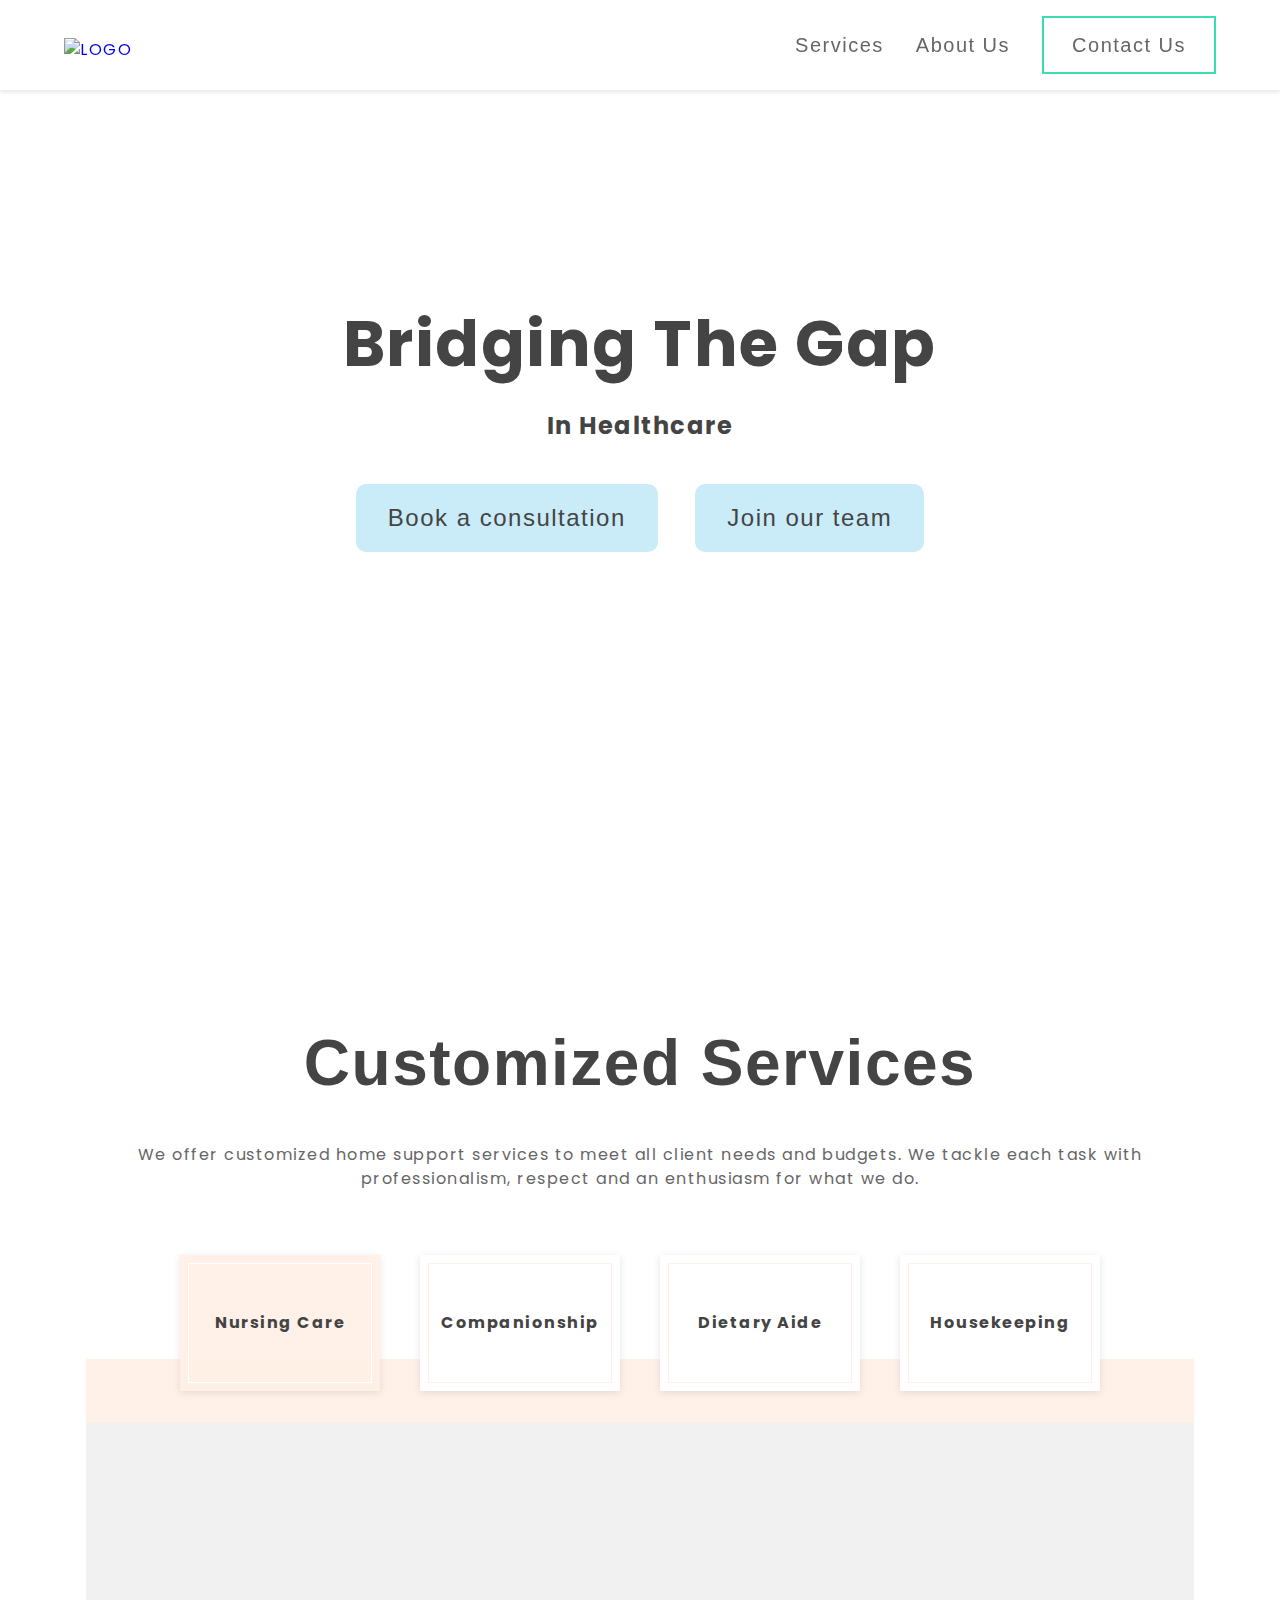
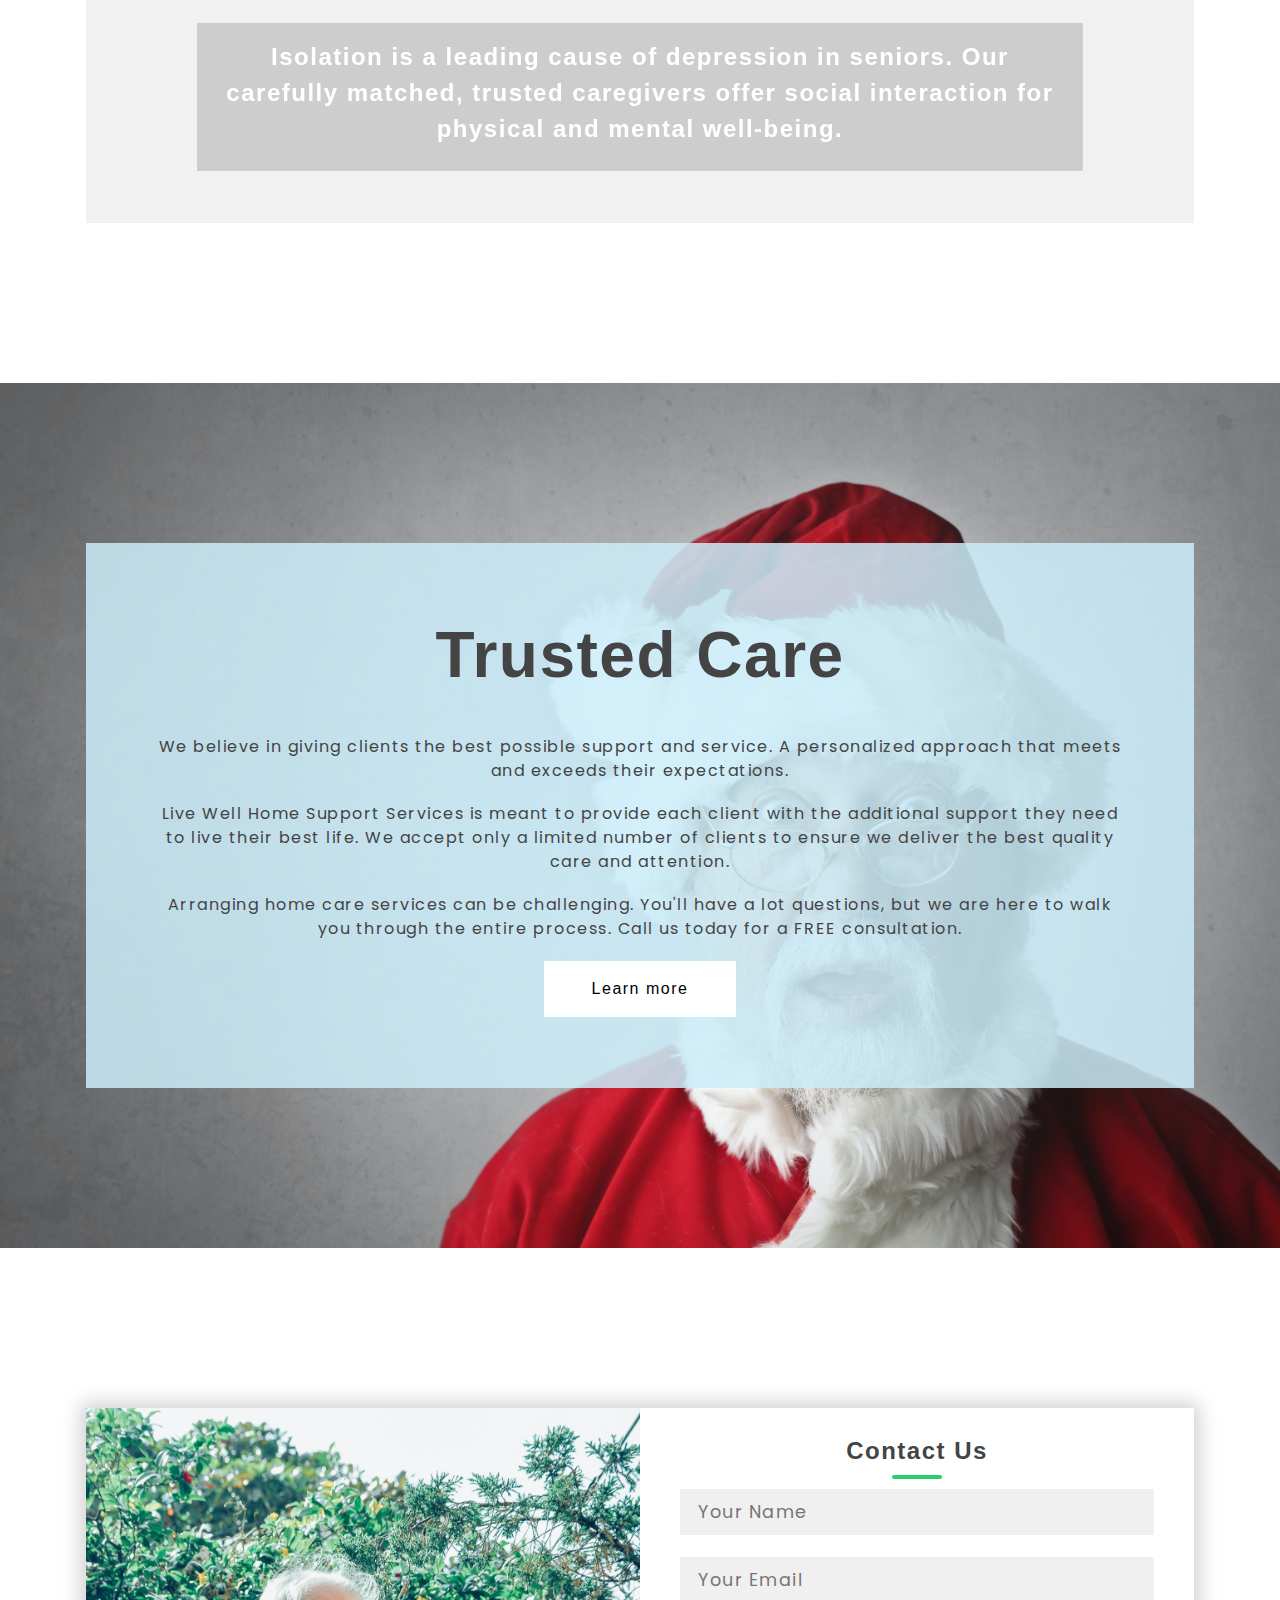
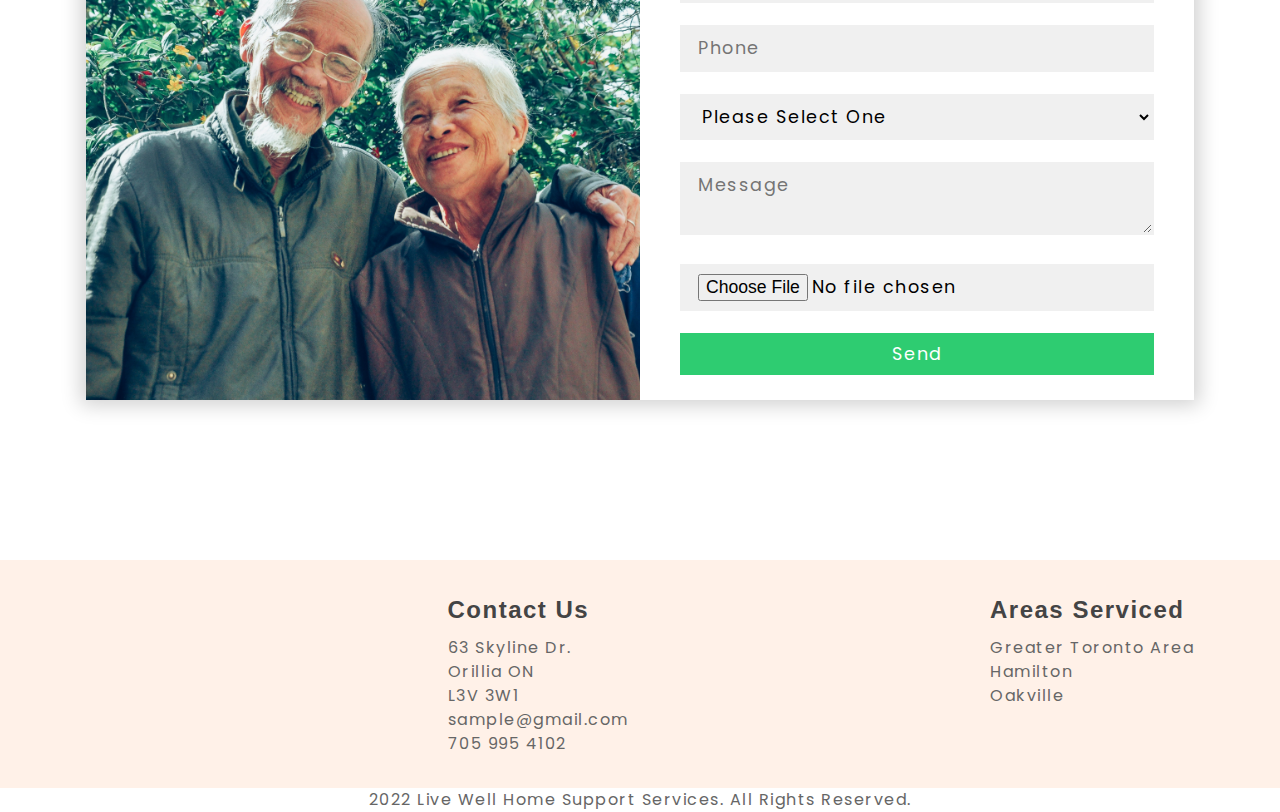
==== index.html @ 208a597e "updated css and html" ====
<!DOCTYPE html>
<html lang="en">
<head>
    <meta charset="UTF-8">
    <meta http-equiv="X-UA-Compatible" content="IE=edge">
    <meta name="viewport" content="width=device-width, initial-scale=1.0">
    <link rel="stylesheet" href="assets/css/styles.css">
    <link href="https://cdn.jsdelivr.net/npm/remixicon@2.5.0/fonts/remixicon.css" rel="stylesheet">
    <link rel="shortcut icon" href="assets/images/favicon2.png" type="image/x-icon">
   <script src="https://kit.fontawesome.com/11b166fcfa.js" crossorigin="anonymous"></script>

    <title>BTG</title>
</head>
<body>
    <div class="navbar" id="navbar">

            <div class="nav">
                <a href="#" class="logo">
                   <img src="/assets/images/BTGTransparentLogo.png" alt="LOGO">
                </a>
                <div class="nav--items" id="nav--items">
                    <div class="close" id="close">
                        <i class="ri-close-line"></i>
                    </div>
                    <a class="nav--item" href="">Services</a>
                    <a class="nav--item" href="">About Us</a>
                    <a class="nav--item link--contact" href="pages/contact.html">Contact Us</a>
                    <a class="btn--secondary btn--contact" href="pages/contact.html">Contact Us</a>
                </div>
                <div class="menu" id="menu">
                    <i class="ri-menu-line"></i>
                </div>
       
        </div>
        
      </div>
      
    <section class="hero--section" id="hero">
        <div class="hero">
        <div class="container">
            <div class="hero--content--cover">
                <h1 class="hero--text"><span>Bridging The Gap</span></h1>
                <h3 class="hero--tagline"><span>In Healthcare</span></h3>
                <p class="hero--desc"></p>
                <a href="" class="btn--primary">Book a consultation</a>
                <a href="" class="btn--primary">Join our team</a>
            </div>
        </div>
        </div>
        <video class="hero--video" muted autoplay loop playsinline>
            <source src="assets/videos/Hero-VideoBTG.mp4" type="video/mp4">
        </video>
    </section>
    <!-- <section class="service--types--section section--padding">
    <div class="container">
        <div class="service--types">
            <div class="service--type">
                 <img src="assets/images/psw.jpeg" alt="">
                
                <div class="content">
                 <h3>PSW and Nursing Care</h3>
               
                <p>Let our PSWs and RPNS take care of yor loved ones to settle down or heal in the privacy of their own space. </p>
                </div>
            <div>
                <a class="btn--secondary" href="#lg--cleaning--section">Learn more</a>
            </div>
            </div>
            <div class="service--type">
                <img src="assets/images" alt="">
                <!-- <div class="img--medium">
                <img src="assets/images/housekeeping.png" alt="">
                </div> 
                <div class="content">
                  <h3>Housekeeping</h3>
                <p>Our trained care providers provide a clean home to live in through services like light housekeeping. </p>
                </div>
                 <div>
                <a class="btn--secondary" href="#lg--cleaning--section">Learn more</a>
            </div>
            </div>
           <div class="service--type">
                <div class="img--medium">
                <img src="assets/images/healthy-food.png" alt="">
                   <h3>Dietary Aide</h3>
                </div>
                <div class="content">
             
                <p>Our care givers can provide assistance with your loved ones dietary needs.</p>
                </div>
                 <div>
                <a class="btn--secondary" href="#lg--cleaning--section">Learn more</a>
                 </div>
            </div>
        </div>
    </div>
    </section> -->


   <section class="lg--cleaning--section section--padding" id="lg--cleaning--section">
        <div class="container">
            <div class="title">
            <h2 class="heading">Customized Services</h2>
            <p>We offer customized home support services to meet all client needs and budgets.  We tackle each task with professionalism, respect and an enthusiasm for what we do.</p>
        </div>
        <div class="service--navs">
            <div class="service--nav active" id="deep--btn">
                <div class="snav--content">
                <img class="snav--img"src="assets/images/nurse.png" alt="">
                 <h4>Nursing Care </h4>
                </div>
            </div>
            <div class="service--nav" id="scheduled--btn">
                <div class="snav--content">
                    <img class="snav--img" src="assets/images/personal-assistant.png" alt="">
                    <h4>Companionship</h4>
                </div>
            </div>
            <div class="service--nav" id="one-time--btn">
                <div class="snav--content">
                    <img class="snav--img" src="assets/images/healthy-food (1).png" alt="">
                    <h4>Dietary Aide</h4>
         </div>
            </div>
            <div class="service--nav" id="moving--btn">
                <div class="snav--content">
                    <img class="snav--img"src="assets/images/maid.png" alt="">
                           <h4>Housekeeping</h4>
               </div>
            </div>
        </div>
        <div class="lg--service--container">
            <div class="top--border"></div>
            <div class="lg--service--content--cover">
            <div class="lg--deep--cleaning active" id="lg--deep--cleaning">
                <div class="lg--service--content">
                         <h3>Isolation is a leading cause of depression in seniors. Our carefully matched, trusted caregivers offer social interaction for physical and mental well-being.</h3>
            </div>
            </div>
            <div class="lg--scheduled--visits" id="lg--scheduled--visits">
                <div class="lg--service--content">
               
                <h3>A nutritious diet comes with many health benefits. Our caregivers love to prepare delicious meals, including specific ethnic dishes if requested.</h3>
            </div>
            </div>
            <div class="lg--one--time" id="lg--one--time">
                <div class="lg--service--content">
              
                <h3>We offer light housekeeping services to help our clients with daily activities. This way, seniors can stay at home in a safe and clean environment.</h3>
            </div>
            </div>
            <div class="lg--moving" id="lg--moving">
                <div class="lg--service--content">
              
                <h3>For optimal health, our Registered Nurses and Licensed/Registered Practical Nurses help prevent illness and increase comfort at home.</h3>
            </div>
            </div>
</div>
        </div>
        </div>
    </section>


    <section class="about--section  section--padding" id="about--section">
        <div class="about container">
        <!-- <div class="container"> -->
            
        <div class="about--content">
            <h2>Trusted Care </h2>
            <!-- <p>In response to the COVID-19 pandemic, our top priority at BTG is the health and safety of our clients, our caregivers, and all those who come into contact with them. All of our caregivers have been screened as closely as possible, undergo daily monitoring, and are outfitted with PPE as availability allows. We also follow all state and federal mandates as well as the CDC/WHO public health guidelines as they evolve to help contain the spread of the virus.</p> -->
            <p>We believe in giving clients the best possible support and service. A personalized approach that meets and exceeds their expectations.</p>
            <p>Live Well Home Support Services is meant to provide each client with the additional support they need to live their best life. We accept only a limited number of clients to ensure we deliver the best quality care and attention.</p>
            <p>Arranging home care services can be challenging. You'll have a lot questions, but we are here to walk you through the entire process. Call us today for a FREE consultation. </p>
            <a href="" class="btn--white">Learn more</a>
        </div>
        
    </div>
    <!-- </div> -->
    </section>
 
            

    <!---Contact-->
    <section class="section--padding">
        
            <div class="container">
            	<div class=" contact-box">
			<div class="left"></div>
			<div class="right">
				<h2>Contact Us</h2>
				<input type="text" class="field" placeholder="Your Name">
				<input type="text" class="field" placeholder="Your Email">
				<input type="text" class="field" placeholder="Phone">
                 <select class="field" name="inquiry_type" id="inquiry_type" required >
                    <option value selected disabled>Please Select One</option>
                    <option value="service">Care</option>
                    <option value="employment"> Job</option>
                </select>
				<textarea id="care_request" placeholder="Message" class="field"></textarea>
                <!-- <label for="files">Select file</label> -->
                <input type='file' class="field" id="job_applicant" title=" "/>
				<button class="btn">Send</button>
			</div>
            </div>
		</div>
            
            <!-- <form action="">
                <div class="title">
                   <h2>Contact Us</h2>
                    <p>Call us at 647-289-5414</p>
                </div>
                <input type="text" placeholder="Enter your name">
                <input type="tel" id="phone" name="phone" pattern="[0-9]{3}-[0-9]{3}-[0-9]{4}" required placeholder="999-999-9999">
                <input type="email" placeholder="Enter email">
           
                <select name="inquiry_type" id="inquiry_type" required >
                    <option value selected disabled>Please Select One</option>
                    <option value="service">Care</option>
                    <option value="employment"> Job</option>
                </select>
                <input type="file">
                     <input class="button"  type="submit" value="Subscribe">
            </form> -->
     
    </section>
        <!-- living support -->
    <!-- <section class="lg--living--section section--padding" id="lg--living--section">
        <div class="container">
            <div class="title">
            <h2 class="heading">Skilled & Experienced 
                Living Support</h2>
            <p>Support is geared to the needs of each individual client and can be provided on a daily, weekly, or monthly basis.</p>
            <p>Home living support is provided in a professional and respectful manner that emphasized client discretion and privacy. This support could include but is not limited to the following services.</p>
        </div>
        <div class="service--navs">
            <div class="service--nav active" id="bathing--btn">
                <div class="snav--content">
                    <img src="assets/images/house.png" alt="">
                <h4>Bathing</h4></div>
            </div>
            <div class="service--nav" id="diabilities--btn">
                <div class="snav--content">
                    <img src="assets/images/wipe.png" alt="">
                <h4>Diabilities Support</h4></div>
            </div>
            <div class="service--nav" id="medical--btn">
                <div class="snav--content">
                    <img src="assets/images/house.png" alt="">
                <h4>Medical Support</h4></div>
            </div>
            <div class="service--nav" id="errands--btn">
                <div class="snav--content">
                    <img src="assets/images/wipe.png" alt="">
                <h4>Errands & Deliveries</h4></div>
            </div>
        </div>
        <div class="lg--service--container">
            <div class="top--border"></div>
            <div class="lg--service--content--cover">
            <div class="lg--bathing active" id="lg--bathing">
                <div class="lg--service--content">
                <h3>Give a sentence in 4-5 words</h3>
                <p>Assistance with bathing or showering. Ensuring personal hygiene and health as well as tub/shower safety. This includes the bathing process and everything that comes after.  Help with personal hygiene products and assistance getting dressed and ready for the day.</p>
            </div>
            </div>
            <div class="lg--disabilities" id="lg--disabilities">
                <div class="lg--service--content">
                <h3>Give a sentence in 4-5 words</h3>
                <p>Assistance with mobility both in and outside of the home. This may include support to and from medical appointments. </p>
            </div>
            </div>
            <div class="lg--medical" id="lg--medical">
                <div class="lg--service--content">
                <h3>Give a sentence in 4-5 words</h3>
                <p>Medication reminders

                    Prescription renewal support
                    
                    Liaising with medical professionals to ensure best possible health.</p>
            </div>
            </div>
            <div class="lg--errands" id="lg--errands">
                <div class="lg--service--content">
                <h3>Give a sentence in 4-5 words</h3>
                <p>
                    Grocery Shopping
                    
                    Laundry
                    
                    Misc. Errands
                    
                    Pet Help
                    
                    Banking Support</p>
            </div>
            </div>
</div>
        </div>
        </div>
    </section>
    <section class="cleaning--services section--padding" id="cleaning--services">
        <div class="container">
            <div class="title">
            <h2 class="heading">Customized Cleaning Services</h2>
            <p>We offer customized cleaning and home support services to meet all client needs and budgets.  We tackle each task with professionalism, respect and an enthusiasm for what we do.</p>
            <p>We take into account allergies, cleaning product and preferences, and frequency. Fees vary with preferences.</p>
        </div>
            <div class="service--cards">
                <div class="service--card">
                    <div class="service--img--cover">
                        <img class="service--img" src="assets/images/clean.jpg" alt="">
                    </div>
                    <div class="service--card--content">
                    <h3>Deep Cleaning</h3>
                    <p>
                        A very popular request. This is different from regularly scheduled cleaning because we get into deep disinfection of the premises that can include windows, ceiling fans, closets, etc. Call to discuss how this service can work for you.</p>
                   </div>
                </div>
                <div class="service--card">
                    <div class="service--img--cover">
                        <img class="service--img" src="assets/images/clean.jpg" alt="">
                    </div>
                    <div class="service--card--content">
                    <h3>Scheduled Visits</h3>
                    <p>
                        This is the most common service we offer. We can customize this service to meet any expectations. We can come in weekly, bi-weekly, monthly depending on need and budget.  </p>
                   </div></div>
                <div class="service--card">
                    <div class="service--img--cover">
                        <img class="service--img" src="assets/images/clean.jpg" alt="">
                    </div>
                    <div class="service--card--content">
                    <h3>One-Time Cleaning</h3>
                    <p>
                        If the family is managing the cleaning well but perhaps you need a little more help for any reason whatsoever, it is very common to bring us in for a one-time cleaning. This can be to help clean up after a party, while you're on vacation, or simply need a break that week. There is no obligation after a one-time cleaning.</p>
                   </div></div>
                <div class="service--card">
                    <div class="service--img--cover">
                        <img class="service--img" src="assets/images/clean.jpg" alt="">
                    </div>
                    <div class="service--card--content">
                    <h3>Moving</h3>
                    <p>
                        Sold the house ,cottage, apartment or condo? Regardless the reason we know that you want to leave the premises as clean as when you moved in. We offer this service for all types of move-outs and new construction/renovation clean-ups.</p>
                   </div></div>
            </div>
        </div>
    </section>
    <section class="living--support section--padding" id="living--support">
        <div class="container">
            <div class="title">
            <h2 class="heading">Skilled & Experienced Living Support</h2>
            <p>Support is geared to the needs of each individual client and can be provided on a daily, weekly, or monthly basis.</p>
            <p>Home living support is provided in a professional and respectful manner that emphasized client discretion and privacy. This support could include but is not limited to the following services.</p>
        </div>
            <div class="service--cards">
                <div class="service--card">
                    <div class="service--img--cover">
                        <img class="service--img" src="assets/images/clean.jpg" alt="">
                    </div>
                    <div class="service--card--content">
                    <h3>Bathing</h3>
                    <p>Assistance with bathing or showering. Ensuring personal hygiene and health as well as tub/shower safety. This includes the bathing process and everything that comes after.  Help with personal hygiene products and assistance getting dressed and ready for the day.</p>
                   </div>
                </div>
                <div class="service--card">
                    <div class="service--img--cover">
                        <img class="service--img" src="assets/images/clean.jpg" alt="">
                    </div>
                    <div class="service--card--content">
                    <h3>Disabilities Support</h3>
                    <p>Assistance with mobility both in and outside of the home. This may include support to and from medical appointments. </p>
                   </div></div>
                <div class="service--card">
                    <div class="service--img--cover">
                        <img class="service--img" src="assets/images/clean.jpg" alt="">
                    </div>
                    <div class="service--card--content">
                    <h3>Medical Support</h3>
                    <ul>
                        <li>Medication reminders</li>
                        <li>Prescription renewal support</li>
                        <li>Liaising with medical professionals to ensure best possible health.</li>
                  
                    </ul>
                   </div></div>
                <div class="service--card">
                    <div class="service--img--cover">
                        <img class="service--img" src="assets/images/clean.jpg" alt="">
                    </div>
                    <div class="service--card--content">
                    <h3>Errands & Deliveries</h3>
                    <ul>
                        <li>Grocery Shopping</li>
                        <li>Laundry</li>
                        <li>Misc. Errands</li>
                        <li>Pet Help</li>
                        <li>Banking Support</li>
                    </ul>
                     </div></div>
            </div>
        </div>
    </section> -->
    <!-- <section class="certifications--section section--padding" id="certifications">
        <div class="container">
            <h2 >Certifications</h2>
            <div class="certifications">
                <div class="certification">
                    <img src="assets/images/household.png" alt="">
                    <h3>Passport to Safety</h3>
                    <p class="short--desc">A national health and safety awareness program</p>
                    <p>Lorem ipsum dolor sit amet consectetur adipisicing elit. Deserunt delectus doloremque ratione possimus inventore illum aspernatur pariatur praesentium blanditiis.</p>
                </div>
                <div class="certification">
                    <img src="assets/images/household.png" alt="">
                    <h3>Standard First Aid CPR/AED</h3>
                    <p class="short--desc">HCP level completed</p>
                    <p>Lorem ipsum dolor sit amet consectetur adipisicing elit. Deserunt delectus doloremque ratione possimus inventore illum aspernatur pariatur praesentium blanditiis.</p>

                </div>
                <div class="certification">
                    <img src="assets/images/household.png" alt="">
                    <h3>Cleaning Services  Business Course</h3>
                    <p class="short--desc">A 6-Week Business Course at IAP College </p>
                    <p>Lorem ipsum dolor sit amet consectetur adipisicing elit. Deserunt delectus doloremque ratione possimus inventore illum aspernatur pariatur praesentium blanditiis.</p>

                </div>
                <div class="certification">
                    <img src="assets/images/household.png" alt="">
                    <h3>Certified CYW</h3>
                    <p class="short--desc">Industry equivalent to PSW</p>
                    <p>Lorem ipsum dolor sit amet consectetur adipisicing elit. Deserunt delectus doloremque ratione possimus inventore illum aspernatur pariatur praesentium blanditiis.</p>

                </div>
            </div>
        </div>
    </section> -->
    <section class="footer--section" id="footer--section">
        <div class="container">
        <div class="footer ">
            <!-- <div class="company">
              
            <img class="footer--logo"src="assets/images/BTGTransparentLogo.png" alt="">
            
                <p>63 Skyline Dr.</p>
                  <p> Orillia ON</p>
                    <p>L3V 3W1</p>
                
            </div> -->
            <div>
                 <img class="footer--logo"src="assets/images/BTGTransparentLogo.png" alt="">
                
            
            </div>
            <div>
                <h3>Contact Us </h3>
                <p>63 Skyline Dr.</p>
                <p> Orillia ON</p>
                <p>L3V 3W1</p>
                <p>sample@gmail.com</p>
                <p>705 995 4102</p>
               
            </div>
            <div class="links footer--links">
                <h3>Areas Serviced</h3>
               <p>Greater Toronto Area</p>
               <p>Hamilton</p>
               <p>Oakville</p>

            </div>
          
        </div>
    </div>
    </section>
    <section class="footer--bottom--section">
        <div class="container">
            <div class="footer--bottom">
                <p>2022 Live Well Home Support Services. All Rights Reserved.</p>
                <!-- <div class="designer">Web design by <a href="">Company</a></div> -->
            </div>
        </div>
    </section>
     <script src="https://ajax.googleapis.com/ajax/libs/jquery/3.6.0/jquery.min.js"></script>
    <script src="assets/js/main.js"></script>
</body>
</html>
---- assets/css/styles.css ----
@import url('https://fonts.googleapis.com/css2?family=Oswald:wght@400;500;600&family=Poppins:wght@400;500;600&display=swap');

* {
  margin: 0;
  padding: 0;
  box-sizing: border-box;
  /* font-family: 'Roboto', sans-serif; */
  font-family: 'Poppins';
  /* font-family: 'Montserrat', sans-serif; */
  /* font-family: 'Overpass', sans-serif; */
  /* font-family: 'Esteban', serif; */
  scroll-behavior: smooth;
  letter-spacing: 1.5px;
  line-height: 1.5;

}

:root {
  --text-color-first: #000;
  --text-color-second: #444;
  --text-color-third: #666;

  --color-primary: rgba(255, 240, 230, 0.9);
  --color-secondary: #E4B7a0;

  /* --font-secondary: 'Oswald', sans-serif; */
  /* --fo55nt-secondary: 'Overpass', sans-serif; pair with montserrat */
  --font-secondary: 'Avenir', sans-serif;
}

a {
  text-decoration: none;
}

p,
li {
  color: var(--text-color-third);
}

h1 {
  font-family: var(--font-secondary);
  font-size: 4rem;

  color: var(--text-color-second);
  margin: 0 auto 1rem;
}

h2 {
  color: var(--text-color-second);
  font-family: var(--font-secondary);
  font-size: 4rem;
  margin-bottom: 2rem;
  text-align: center;
}

h3 {
  color: var(--text-color-second);
  font-family: var(--font-secondary);
  font-size: 1.5rem;
  margin-bottom: .5rem;
}

h4 {
  color: var(--text-color-second);
}

.container {
  max-width: 1140px;
  margin: auto;
  padding-left: 1rem;
  padding-right: 1rem;
}

.section--padding {
  padding-block: 10rem;
}

.btn--primary {
  display: inline-block;
  padding: 1rem 2rem;

  background: #CAECF9;

  color: var(--text-color-second);
  position: relative;
  overflow: hidden;
  transition: .3s ease-out;
  z-index: 5;
  font-family: 'Lato', sans-serif !important;
  font-size: 1.5em;
  border-radius: 10px;
  margin: 0 1rem;
}

.btn--primary::before {
  position: absolute;
  content: "";
  top: -100%;
  left: 0%;
  right: 100%;
  width: 100%;
  height: 100%;
  background-color: white;

  transition: .3s ease-out;
  z-index: -1;

}

.btn--primary:hover::before {
  top: 0;
}

.btn--primary:hover {
  background: transparent;
  color: #336c83;
}

.btn--secondary {
  display: inline-block;
  padding: 12px 28px;
  border: 2px solid #39DDB0;
  color: var(--text-color-first);
  position: relative;
  overflow: hidden;
  transition: .3s ease-out;
  z-index: 5;
  font-family: 'Lato', sans-serif;
}

.btn--secondary::before {
  position: absolute;
  content: "";
  top: -100%;
  left: 0%;
  right: 100%;
  width: 100%;
  height: 100%;
  background: rgb(57, 221, 176);
  transition: .3s ease-out;
  z-index: -1;
}

.btn--secondary:hover::before {
  top: 0;
}

.btn--secondary:hover {
  background: transparent;
  color: #fff;
}

.btn--white {
  display: inline-block;
  padding: 1rem 2rem;
  background: #fff;
  color: var(--text-color-first);
  position: relative;
  overflow: hidden;
  transition: .3s ease-out;
  z-index: 5;
  font-family: 'Lato', sans-serif;
}

.btn--white::before {
  position: absolute;
  content: "";
  top: -100%;
  left: 0%;
  right: 100%;
  width: 100%;
  height: 100%;
  background: var(--color-secondary);
  transition: .3s ease-out;
  z-index: -1;
}

.btn--white:hover::before {
  top: 0;
}

.btn--white:hover {
  background: transparent;
  color: #fff;

}

.title {
  text-align: center;
  margin-bottom: 4rem;
}


/* navbar starts here */
.navbar {
  background-color: #fff;
  position: fixed;
  top: 0;
  width: 100%;
  height: fit-content;

  transition: top 0.3s;
  box-shadow: 0 2px 4px 0 rgba(0, 0, 0, 0.1);
  z-index: 999;
  padding: 1rem 4rem;
}

.nav {
  display: flex;
  justify-content: space-between;
  align-items: center;

}

.logo img {
  margin-top: 10px;
  width: 150px;
  height: auto;
}

.nav--items {
  display: flex;
  align-items: center;
}

.nav--items a {
  display: inline-block;
  color: var(--text-color-third);
  margin-left: 2rem;
  font-size: 1.25em;
  transition: .3s ease-out;
  font-family: 'Lato', sans-serif !important;
}

a.link--contact {
  display: none;
}

.nav--item:hover {
  color: var(--color-secondary);
}

.menu,
.close {
  font-size: 2rem;
  display: flex;
  align-items: center;
  cursor: pointer;
  display: none;
}

.menu:hover {
  color: var(--color-secondary);
}

/* hero starts here */

.hero--section {
  position: relative;
  overflow: hidden;
  height: 95vh;
  width: 100%;
}

.hero--video {
  height: 100vh;
  width: 100%;
  object-fit: cover;
  pointer-events: none;
}

.hero {
  position: absolute;
  top: 0;
  bottom: 0;
  height: 100%;
  width: 100%;
  display: grid;
  place-items: center;
  background-color: rgba(255, 255, 255, 0.45);
}

.hero--content--cover {
  text-align: center;
}

.hero--content--cover .btn--primary {
  margin-top: 2rem;
}

.hero--desc {
  font-size: 1.5rem;
  max-width: 1000px;
  color: (--text-color-third);
}

/* service--types starts here */

.service--types {
  display: grid;
  grid-template-columns: 3fr 3fr 3fr;
  gap: 4rem;


}

.service--type {
  border: 2px solid #D4D4D4;
  padding: 2rem;
  border-radius: 20px;
  box-shadow: 0 0 12px 6px rgba(138, 130, 130, 0.2);
  display: flex;
  flex-direction: column;
  align-items: center;
  margin: 2rem 0;
}


.service--type img {
  width:
    display: flex;
  margin: 1.5rem 0;
  justify-content: center;
}



.img--medium h3 {
  font-size: 1rem;
  margin: .5rem .5rem;
  text-align: center;
}


/* .img--medium>img {
width: ;
  height: auto;
} */

.service--type h2 {
  font-family: var(--font-secondary);
  color: var(--text-color-second);
}

.service--type .btn--secondary {
  margin-top: 1rem;

}

/* about starts here */

.about--section {
  position: relative;
  background: url(../images/pexels-andrea-piacquadio-716658.jpg);
  background-repeat: no-repeat;
  background-position: center;
  background-size: cover;
  /* padding: 5rem; */
}

.about {
  /* padding-block: 8rem; */
  display: flex;
  justify-content: center;
  /* background-color: #F9D7CA;
  background-color: rgba(228,
      183,
      160, 0.5); */
  /* border: 5px solid #f9d7ca; */
  /* background-color: #B496A5; */
  /* background-color: #CDC7C1; */
  /* background-color: #C8C2BC; */
  /* background-color: #CAECF9; */
  /* background-color: #E4B7a0; */
  /* background-color: #88CCD0;
   */
  /* background-color: #D0D0D0; */
  /* background-color: #EBB3B1; */
  /* background-color: #F3BCA4; */
  /* background-color: #FFF7F2; */
  /* background-color: #FFF7F2; */
  /* background-color: #FFE8D9; */
  /* background-color: #898484; */
}

.about--content {
  /* width: 70vw; */
  text-align: center;
  background-color: rgba(202, 236, 249, 0.85);
  /* padding: 5rem; */
  padding: 4rem;
}



.about--content p {
  font-size: 1rem;
  margin-bottom: 1.2rem;
  color: var(--text-color-second);
}

.about--content .btn--white {
  padding: 1rem 3rem;
}

/* lg service starts */

.service--navs {
  display: flex;
  justify-content: center;
  gap: 2.5rem;
  z-index: 10;
}

.service--nav {
  width: 200px;
  padding: .5rem;
  text-align: center;
  box-shadow: 0 2px 8px 0 rgba(0, 0, 0, 0.1);
  background-color: #fff;
  cursor: pointer;
}

.service--nav.active {
  background-color: var(--color-primary);
}

.service--nav.active .snav--content {
  border: 1px solid #fff;
}

.grow {
  transition: all .2s ease-in-out;
}

.grow iamg:hover {
  transform: scale(1.2);
}

.snav--content {
  display: flex;
  align-items: center;
  justify-content: center;
  flex-direction: column;
  border: 1px solid var(--color-primary);
  height: 120px;
  padding: .5rem;
}

.snav--img {
  width: 64px;
}

.lg--service--container {
  margin-top: -2rem;
}

.top--border {
  height: 4rem;
  width: 100%;
  background-color: var(--color-primary);
}

.lg--service--content--cover {
  height: 25rem;
  background-color: #f1f1f1;

}

.lg--deep--cleaning {
  display: none;
  height: 100%;
  width: 100%;
  background: url(../images/istockphoto-1092112802-612x612.jpeg);
  background-repeat: no-repeat;
  background-position: center;
  background-size: cover;
  position: relative;
  /* backdrop-filter: blur(5px);
    background-color: rgba(0, 0, 0, .15); */
}

.lg--deep--cleaning.active {
  display: block;
}

.lg--scheduled--visits {
  display: none;
  height: 100%;
  width: 100%;
  background: url(../images/sample2.jpg);
  background-repeat: no-repeat;
  background-position: center;
  background-size: cover;
  position: relative;
}

.lg--scheduled--visits.active {
  display: block;
}

.lg--one--time {
  display: none;
  height: 100%;
  width: 100%;
  background: url(../images/aboutbg.jpg);
  background-repeat: no-repeat;
  background-position: center;
  background-size: cover;
  position: relative;
}

.lg--one--time.active {
  display: block;
}

.lg--moving {
  display: none;
  height: 100%;
  width: 100%;
  background: url(../images/sample1.jpg);
  background-repeat: no-repeat;
  background-position: center;
  background-size: cover;
  position: relative;
}

.lg--moving.active {
  display: block;
}

.lg--service--content {

  position: absolute;
  text-align: center;
  backdrop-filter: blur(5px);
  background-color: rgba(0, 0, 0, .15);
  width: 80%;
  left: 50%;
  transform: translateX(-50%);
  top: 50%;
  padding: 1rem;
  margin-bottom: 2rem;
}

.lg--service--content h3,
.lg--service--content p {
  color: #fff;
}

/* lg--living--section */

.lg--living--section {
  background-color: #fafafa;
}

.lg--bathing {
  display: none;
  height: 100%;
  width: 100%;
  background: url(../images/sample1.jpg);
  background-repeat: no-repeat;
  background-position: center;
  background-size: cover;
  position: relative;
}

.lg--bathing.active {
  display: block;
}

.lg--disabilities {
  display: none;
  height: 100%;
  width: 100%;
  background: url(../images/aboutbg.jpg);
  background-repeat: no-repeat;
  background-position: center;
  background-size: cover;
  position: relative;
}

.lg--disabilities.active {
  display: block;
}

.lg--medical {
  display: none;
  height: 100%;
  width: 100%;
  background: url(../images/sample2.jpg);
  background-repeat: no-repeat;
  background-position: center;
  background-size: cover;
  position: relative;
}

.lg--medical.active {
  display: block;
}

.lg--errands {
  display: none;
  height: 100%;
  width: 100%;
  background: url(../images/aboutbg.jpg);
  background-repeat: no-repeat;
  background-position: center;
  background-size: cover;
  position: relative;
}

.lg--errands.active {
  display: block;
}



/* services starts */
.service--cards {
  display: grid;
  grid-template-columns: repeat(4, 1fr);
  gap: 1rem;
}

.service--card {
  border: 1px solid #BFE9D0;
}

.service--card--content {
  padding: 1rem;
}

.service--card--content ul {
  margin-left: 1rem;
}

.service--img--cover {
  position: relative;
  width: 100%;
  height: 200px;
  overflow: hidden;
}

.service--img {
  position: absolute;
  top: 0;
  left: 0;
  width: 100%;
  height: 100%;
  object-fit: cover;
}

.living--support {
  background-color: #fafafa;
}

/* certifications starts here */
.certifications--section .heading {
  text-align: center;
  margin-bottom: 4rem;
}

.certifications {
  display: grid;
  grid-template-columns: 1fr 1fr;
  gap: 2rem;
}

.certification {

  border: 1px solid var(--color-primary);
  padding: 2rem;
}

.certification img {
  height: 100px;
}

.certification h3 {
  font-size: 1.4rem;
  font-family: var(--font-secondary);
}

.short--desc {
  color: rgb(180, 180, 180);
  font-size: .9rem;
  margin-bottom: .5rem;
}

/* footer starts here */
.footer--section {
  background-color: var(--color-primary);
  padding-block: 2rem;
}

.footer {

  display: grid;
  /* grid-template-columns: repeat(3, 1fr); */
  gap: 2rem;
}

.company .btn--white {
  margin-top: 2rem;
}

.links {
  display: flex;
  flex-direction: column;
}

.links a {
  color: var(--text-color-second);
}

.links a:hover {
  color: var(--color-secondary);
}

.subscription form {
  margin-top: 1rem;
}

.subscription input {
  display: block;
  border: none;
  outline: none;
  margin-bottom: .5rem;
  padding: .8rem 2rem;
  width: 100%;
  font-size: 1rem;
}

.subscription .button {
  display: inline-block;
  padding: .8rem 2rem;
  background: #fff;
  color: var(--text-color-first);

}

/* Contact Us - Suganya edit */
.container--contactUs {
  position: relative;
  width: 100%;
  height: 100%;
  display: flex;
  justify-content: center;
  align-items: center;
  padding-block: 6rem;
}

.container--contactUs:after {
  content: '';
  position: absolute;
  width: 100%;
  height: 100%;
  left: 0;
  top: 0;
  background: url("img/bg.jpg") no-repeat center;
  background-size: cover;
  filter: blur(50px);
  z-index: -1;
}

.contact-box {
  max-width: 100%;
  display: grid;
  grid-template-columns: repeat(2, 1fr);
  justify-content: center;
  align-items: center;
  text-align: center;
  background-color: #fff;
  box-shadow: 0px 0px 19px 5px rgba(0, 0, 0, 0.19);
}

.left {
  background: url("/assets/images/pexels-tristan-le-1642883.jpg") no-repeat center;
  background-size: cover;
  height: 100%;
}

.right {
  padding: 25px 40px;
}

.right>h2 {
  position: relative;
  padding: 0 0 10px;
  margin-bottom: 10px;
  font-size: 1.5em;
}

.right h2:after {
  content: '';
  position: absolute;
  left: 50%;
  bottom: 0;
  transform: translateX(-50%);
  height: 4px;
  width: 50px;
  border-radius: 2px;
  background-color: #2ecc71;
}

.field {
  width: 100%;
  border: 2px solid rgba(0, 0, 0, 0);
  outline: none;
  background-color: rgba(230, 230, 230, 0.6);
  padding: 0.5rem 1rem;
  font-size: 1.1rem;
  margin-bottom: 22px;
  transition: .3s;
}

.btn {
  width: 100%;
  padding: 0.5rem 1rem;
  background-color: #2ecc71;
  color: #fff;
  font-size: 1.1rem;
  border: none;
  outline: none;
  cursor: pointer;
  transition: .3s;
}

.btn:hover {
  background-color: #27ae60;
}

.field:hover {
  background-color: rgba(0, 0, 0, 0.1);
}

.field:focus {
  border: 2px solid rgba(30, 85, 250, 0.47);
  background-color: #fff;
}

@media screen and (max-width: 880px) {
  .contact-box {
    grid-template-columns: 1fr;
  }

  .left {
    height: 200px;
  }
}

/* footer bottom starts here */
.footer {
  display: flex;
  flex-direction: row;
  /* align-items: center; */

  justify-content: space-between
}

.footer--bottom {
  display: flex;
  justify-content: center;

}



.company {

  /* padding-left: 2rem; */
  /* text-align: centerl; */
}

.cleaning--services,
.living--support {
  display: none;
}

.footer--links {
  display: flex;
}


.footer--logo {
  width: 100px;
}



/* ===========================contact us=========================== */


.contact--hero--section {
  background: url(https://static.wixstatic.com/media/11062b_692248bcf31f4f07b320b0ada71562a5~mv2.jpg/v1/fill/w_980,h_735,al_t,q_85,usm_0.66_1.00_0.01,enc_auto/11062b_692248bcf31f4f07b320b0ada71562a5~mv2.jpg);
  background-repeat: no-repeat;
  background-size: cover;
  background-position: top;
  height: 80vh;
  width: 100%;
  display: flex;
  flex-direction: column;
  align-items: center;
  justify-content: center;
  text-align: center;
}

.contact--hero--section h1 {
  color: rgb(228, 228, 228);
}

/* quote section */
.quote {
  display: grid;
  grid-template-columns: repeat(2, 1fr);
  align-items: center;
  gap: 2rem;
}

.quote--img-cover {
  place-self: center;
  position: relative;


}

.quote--img-cover::before {
  content: '';
  position: absolute;
  top: 0;
  left: 0;
  width: 100%;
  height: 100%;
  background: linear-gradient(0deg, #fff 5%, transparent, transparent);
}

.quote--img {
  width: 400px;
}

.quote--form h2 {
  text-align: left;
  font-size: 3rem;
}

.quote--form input:not(.row input) {
  display: block;

}

.row {
  display: grid;
  grid-template-columns: repeat(2, 1fr);
  gap: 1rem;
}

.quote--form input,
.quote--form textarea {
  width: 100%;
  padding: .8rem 2rem;
  margin-bottom: 1rem;
  border: 1px solid var(--color-primary);

}

input.button {
  background-color: var(--color-primary);
  cursor: pointer;
  position: relative;
  transition: .3s ease-out;
}

input.button:hover {
  color: #fff;
  background-color: var(--color-secondary);
  border: 1px solid var(--color-secondary);
}

/* ===========================contact us end=========================== */


/* responsive starts here */

@media only screen and (max-width: 1024px) {
  h1 {
    font-size: 4rem;
  }

  h2 {
    font-size: 3.5rem;
    margin-bottom: 1.5rem;
  }

  h3 {
    font-size: 1.5rem;
    margin-bottom: .5rem;
  }

  h4 {
    color: var(--text-color-second);
  }

  .section--padding {
    padding-block: 8rem;
  }

  .about {
    padding-block: 8rem;
  }

  .container {
    max-width: 820px;
    margin: auto;

  }

  .hero--desc {
    font-size: 1.5rem;
    max-width: 900px;
  }

  .service--navs {
    gap: 1.5rem;
  }

  .lg--service--content--cover {
    height: 30rem;

  }

  .quote--img {
    width: 300px;
  }
}

@media only screen and (max-width: 768px) {
  h1 {
    font-size: 3.5rem;
    max-width: 600px;
  }

  h2 {
    font-size: 3rem;
    margin-bottom: 1.5rem;
  }

  h3 {
    font-size: 1.5rem;
    margin-bottom: .5rem;
  }

  h4 {
    color: var(--text-color-second);
  }

  .section--padding {
    padding-block: 6rem;
  }

  .about {
    padding-block: 6rem;
  }

  .hero--desc {
    font-size: 1.2rem;
    max-width: 600px;
  }

  .about--content p {
    font-size: 1.2rem;
    margin-bottom: 1.2rem;
  }

  body {
    z-index: 0;
  }

  .nav--items {
    position: fixed;
    background: var(--color-primary);
    backdrop-filter: blur(1rem);
    width: 100vw;
    height: 100vh;
    top: 0;
    left: 0;
    align-items: flex-end;
    flex-direction: column;
    padding: 1.3rem 1rem;
    transform: translateX(100%);
    transition: .3s ease-out;



  }

  .nav--items.active {
    transform: translateX(0);
  }

  .menu,
  .close {
    display: flex;

  }

  a.nav--item {
    font-size: 1.7rem;

  }

  a.link--contact {
    display: block;
  }

  a.btn--contact {
    display: none;
  }

  .service--types {

    gap: 1rem;
  }

  .certifications {

    gap: 1rem;
  }

  .footer {

    grid-template-columns: repeat(1, 1, 1fr);
  }





  .quote {
    grid-template-columns: 1fr;
    gap: 2rem;
  }

  .quote--form h2 {
    text-align: center;
    font-size: 3rem;
  }
}

@media only screen and (max-width: 640px) {

  h1 {
    font-size: 3rem;
    max-width: 540px;
  }

  h2 {
    font-size: 2.5rem;
    margin-bottom: 1rem;
  }

  h3 {
    font-size: 1.5rem;
    margin-bottom: .5rem;
  }

  h4 {
    color: var(--text-color-second);
  }

  .section--padding {
    padding-block: 4rem;
  }

  .about {
    padding-block: 6rem;
  }

  .hero--desc {
    font-size: 1.1rem;
    max-width: 600px;
  }

  .hero--content--cover .btn--primary {
    margin-top: 1rem;
  }

  .about--content p {
    font-size: 1.1rem;
    margin-bottom: .8rem;
  }

  .title {
    text-align: center;
    margin-bottom: 1.5rem;
  }


  .service--types {
    grid-template-columns: repeat(1, 1fr);
  }

  .service--navs {
    display: grid;
    grid-template-columns: repeat(2, 1fr);
    place-items: center;
    gap: 0;
  }

  .service--nav {
    width: 100%;
    height: 100%;
    padding: 0;
    text-align: center;
    box-shadow: none;
    background-color: #fff;
    cursor: pointer;
  }

  .snav--content {
    height: 100%;
    border: none;
  }

  .service--nav.active .snav--content {
    border: none;
  }

  .snav--content img {
    display: none;
  }

  .lg--service--content--cover {
    height: 35rem;

  }

  .lg--service--content {

    /* left: 50%;
    transform: translateX(-50%); */
    top: 20%;

  }

  .certifications {
    grid-template-columns: repeat(1, 1fr);
  }

  .quote--form h2 {
    font-size: 2.5rem;
  }

  .footer {
    display: flex;
    flex-direction: column;
    align-items: center;
    justify-content: space-between;
  }

  .footer--bottom {
    text-align: center;
    padding: 0 1.5rem;
  }
}


@media only screen and (max-width: 430px) {

  h1 {
    font-size: 2.5rem;
    max-width: 540px;
  }

  h2 {
    font-size: 2rem;
    margin-bottom: 1rem;
  }

  h3 {
    font-size: 1.2rem;

  }

  h4 {
    font-size: .9rem;
  }

  .section--padding {
    padding-block: 4rem;
  }

  .about {
    padding-block: 6rem;
  }

  .rights,
  .designer {
    font-size: .8rem;
  }

  .service--type {
    padding: 1rem;
  }

  .certification {
    padding: 1rem;
  }

  .quote--form h2 {
    font-size: 2rem;
  }

  .footer {
    display: flex;
    flex-direction: column;
    align-items: center;

    display: flex;

  }

  .footer>p {
    display: inline-block;
    min-width: 100%;
    text-align: center;
  }

  .footer>h3 {
    align-items: center;
  }





  .footer--bottom {
    text-align: center;
    padding: 0 1rem;
    ;
  }

}
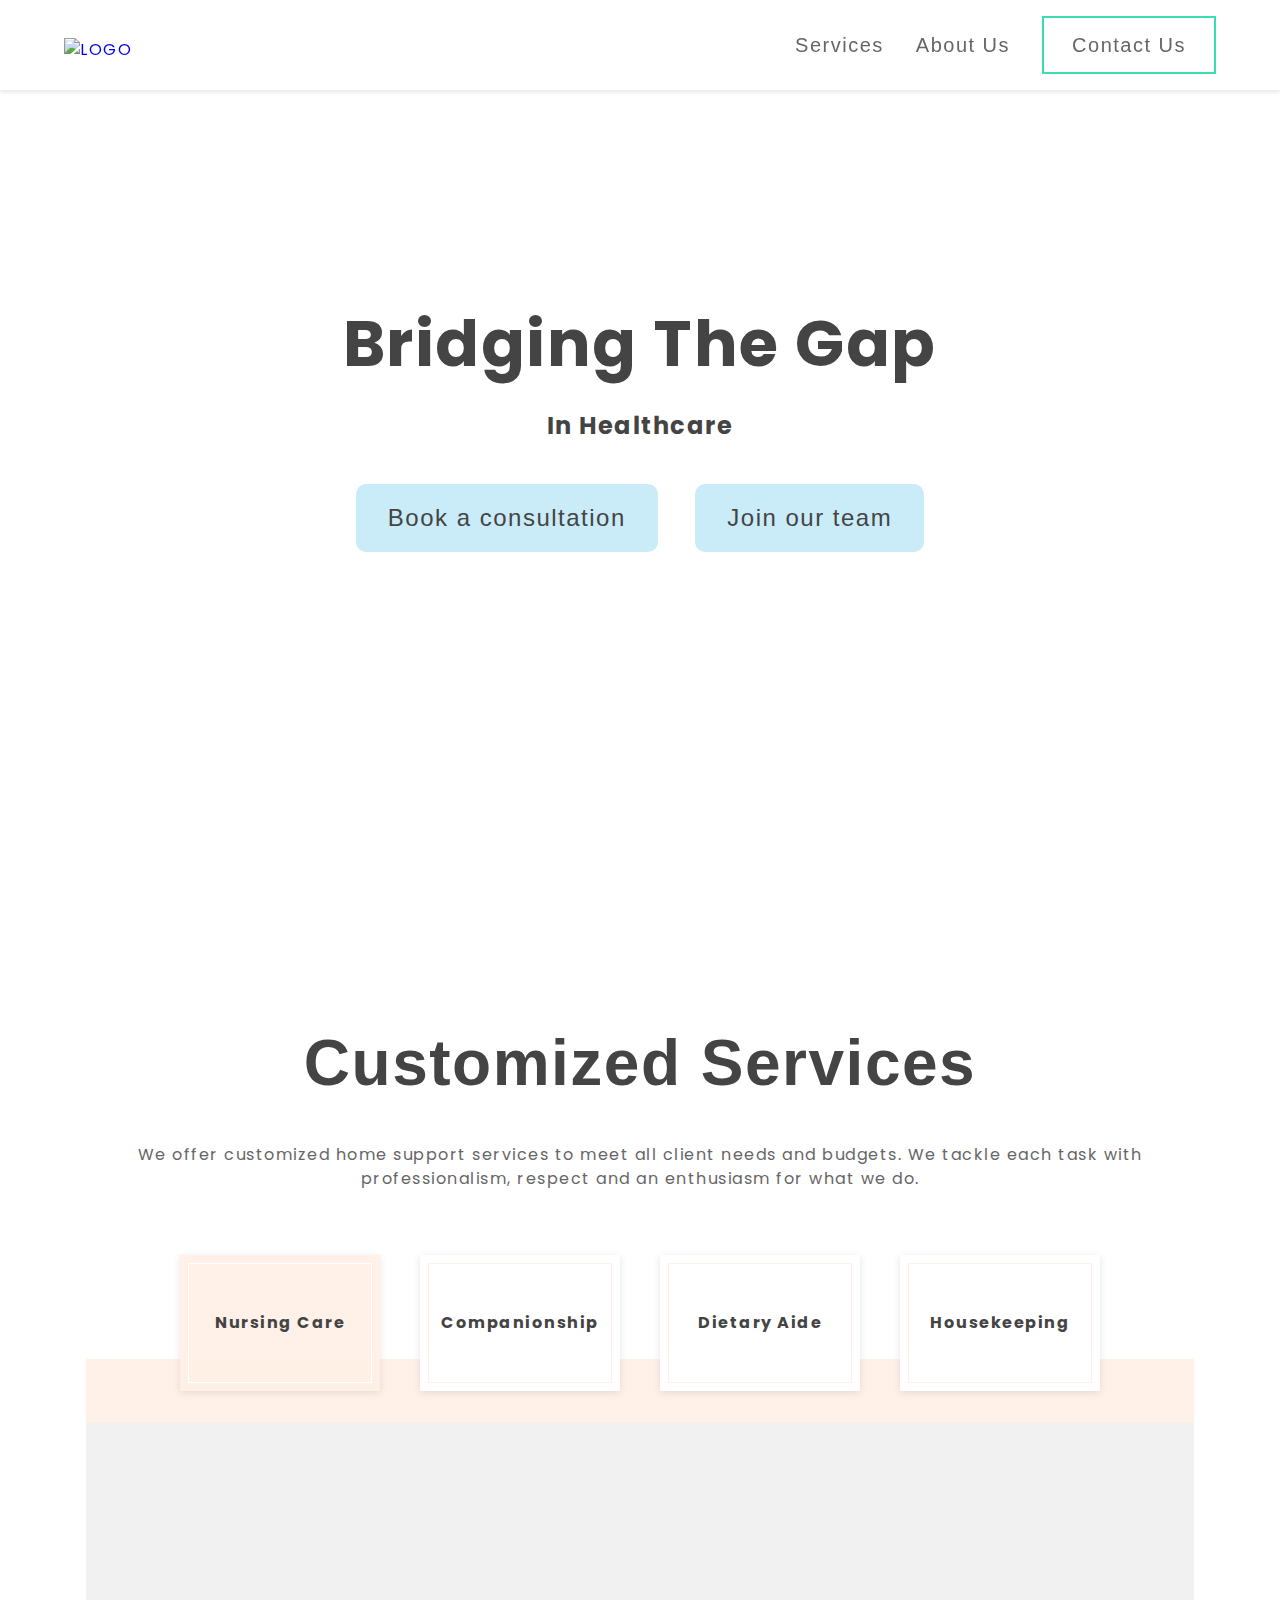
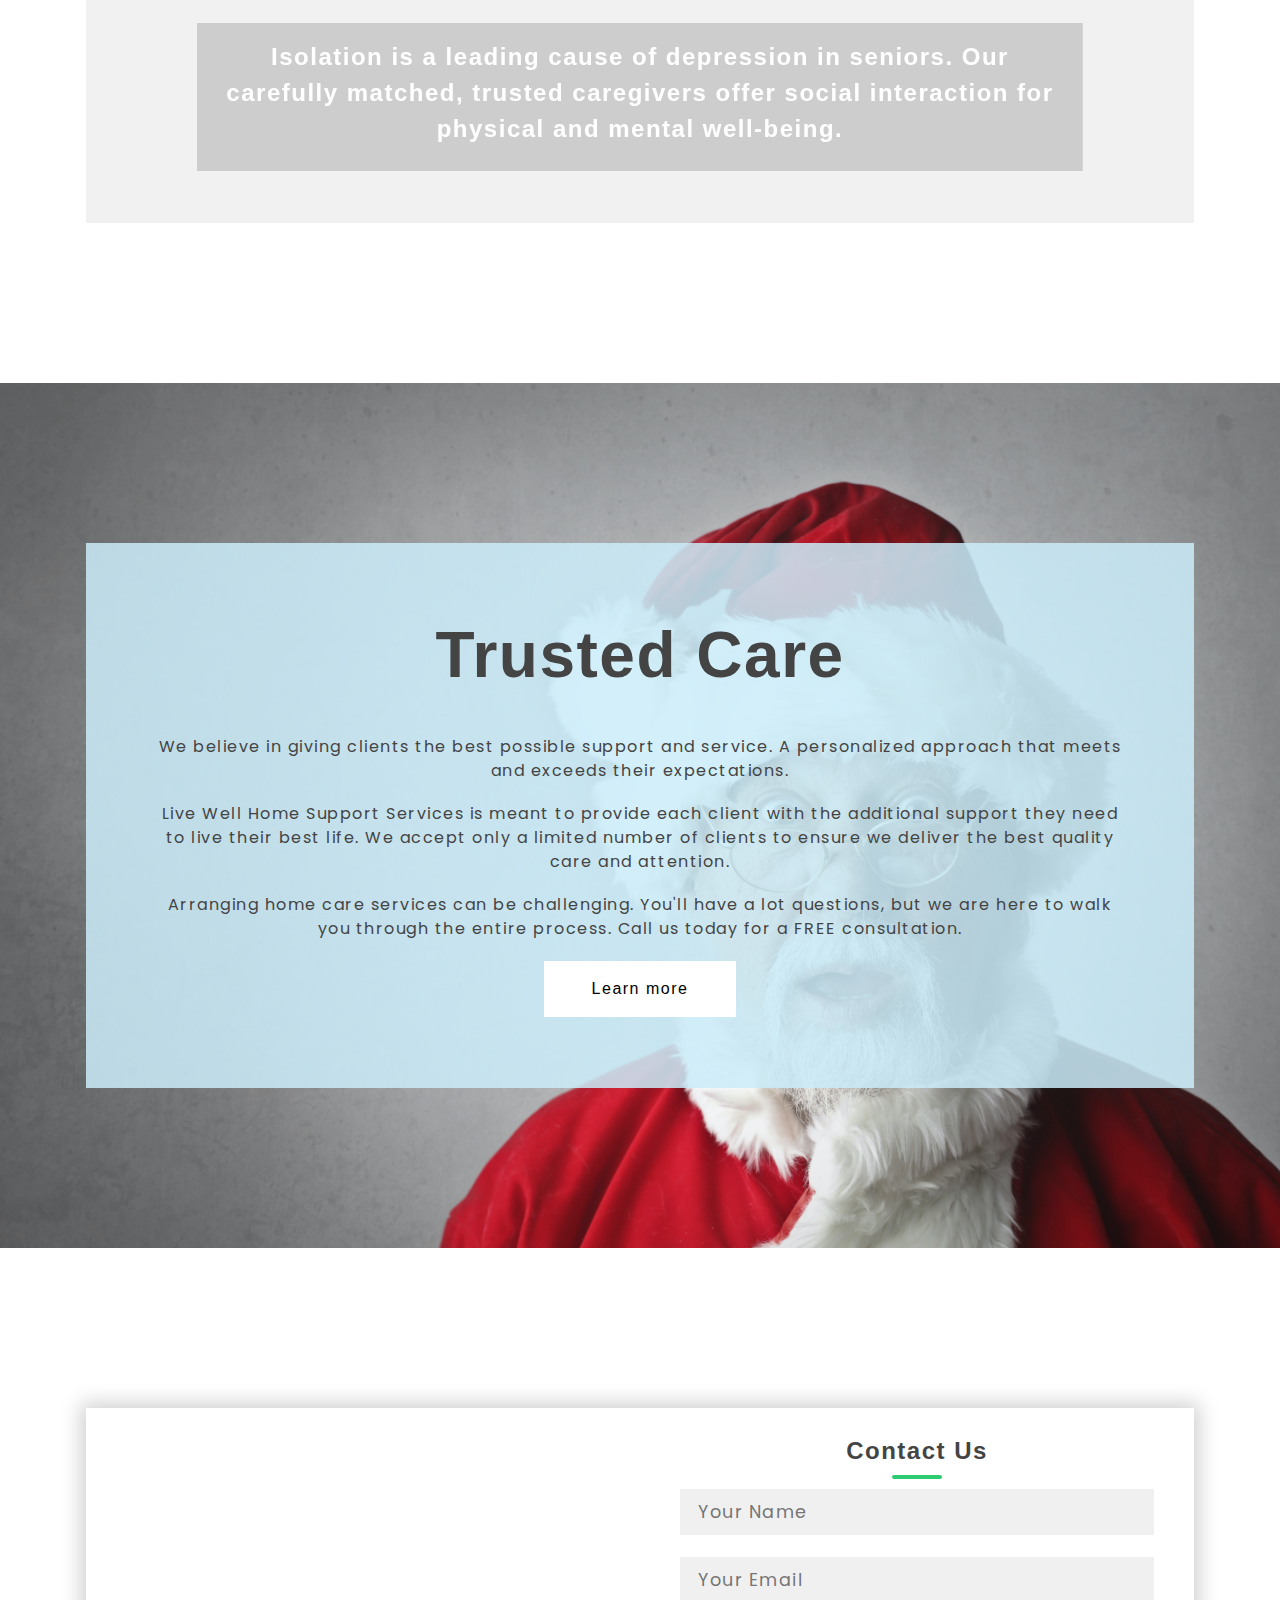
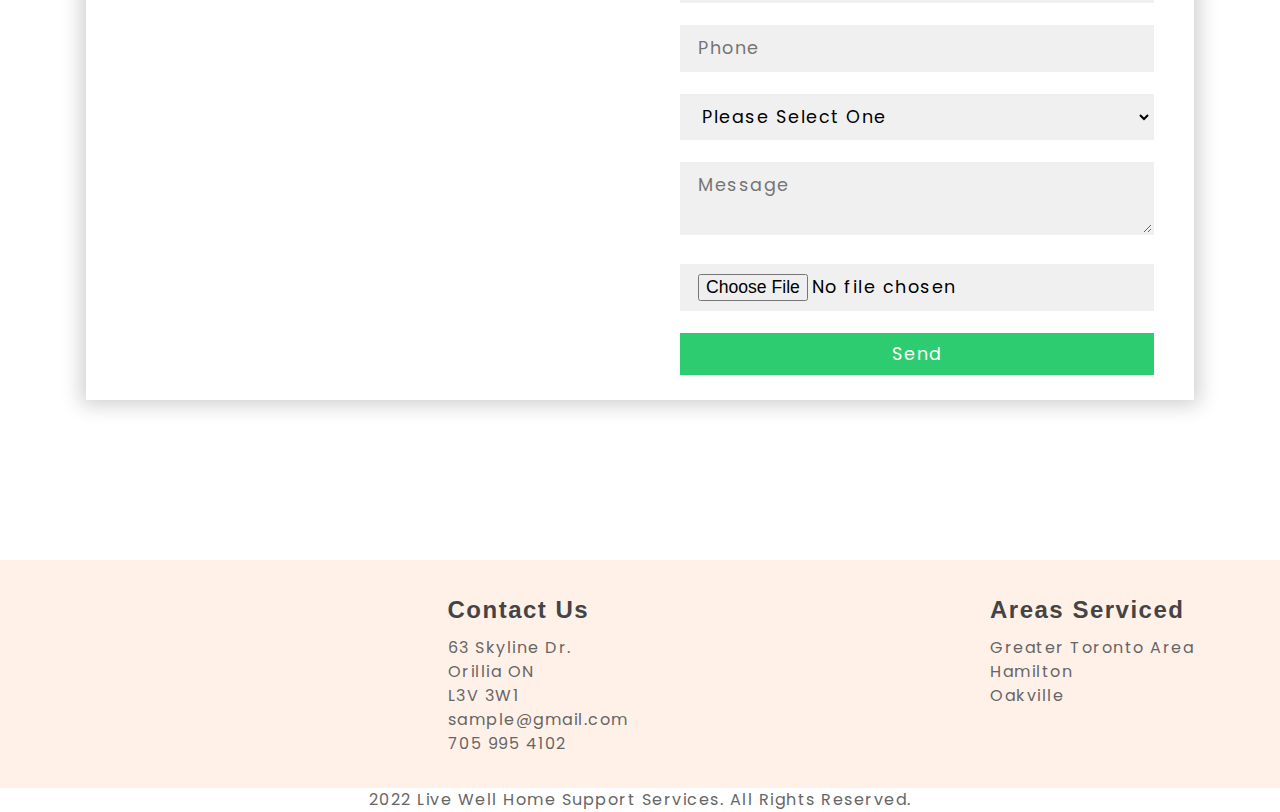
==== commit 91a4b56a: "updated css and html" ====
--- a/index.html
+++ b/index.html
@@ -16,7 +16,7 @@
 
             <div class="nav">
                 <a href="#" class="logo">
-                   <img src="/assets/images/BTGTransparentLogo.png" alt="LOGO">
+                   <img src="../assets/images/BTGTransparentLogo.png" alt="LOGO">
                 </a>
                 <div class="nav--items" id="nav--items">
                     <div class="close" id="close">
--- a/assets/css/styles.css
+++ b/assets/css/styles.css
@@ -776,7 +776,7 @@
 }
 
 .left {
-  background: url("/assets/images/pexels-tristan-le-1642883.jpg") no-repeat center;
+  background: url("../assets/images/pexels-tristan-le-1642883.jpg") no-repeat center;
   background-size: cover;
   height: 100%;
 }
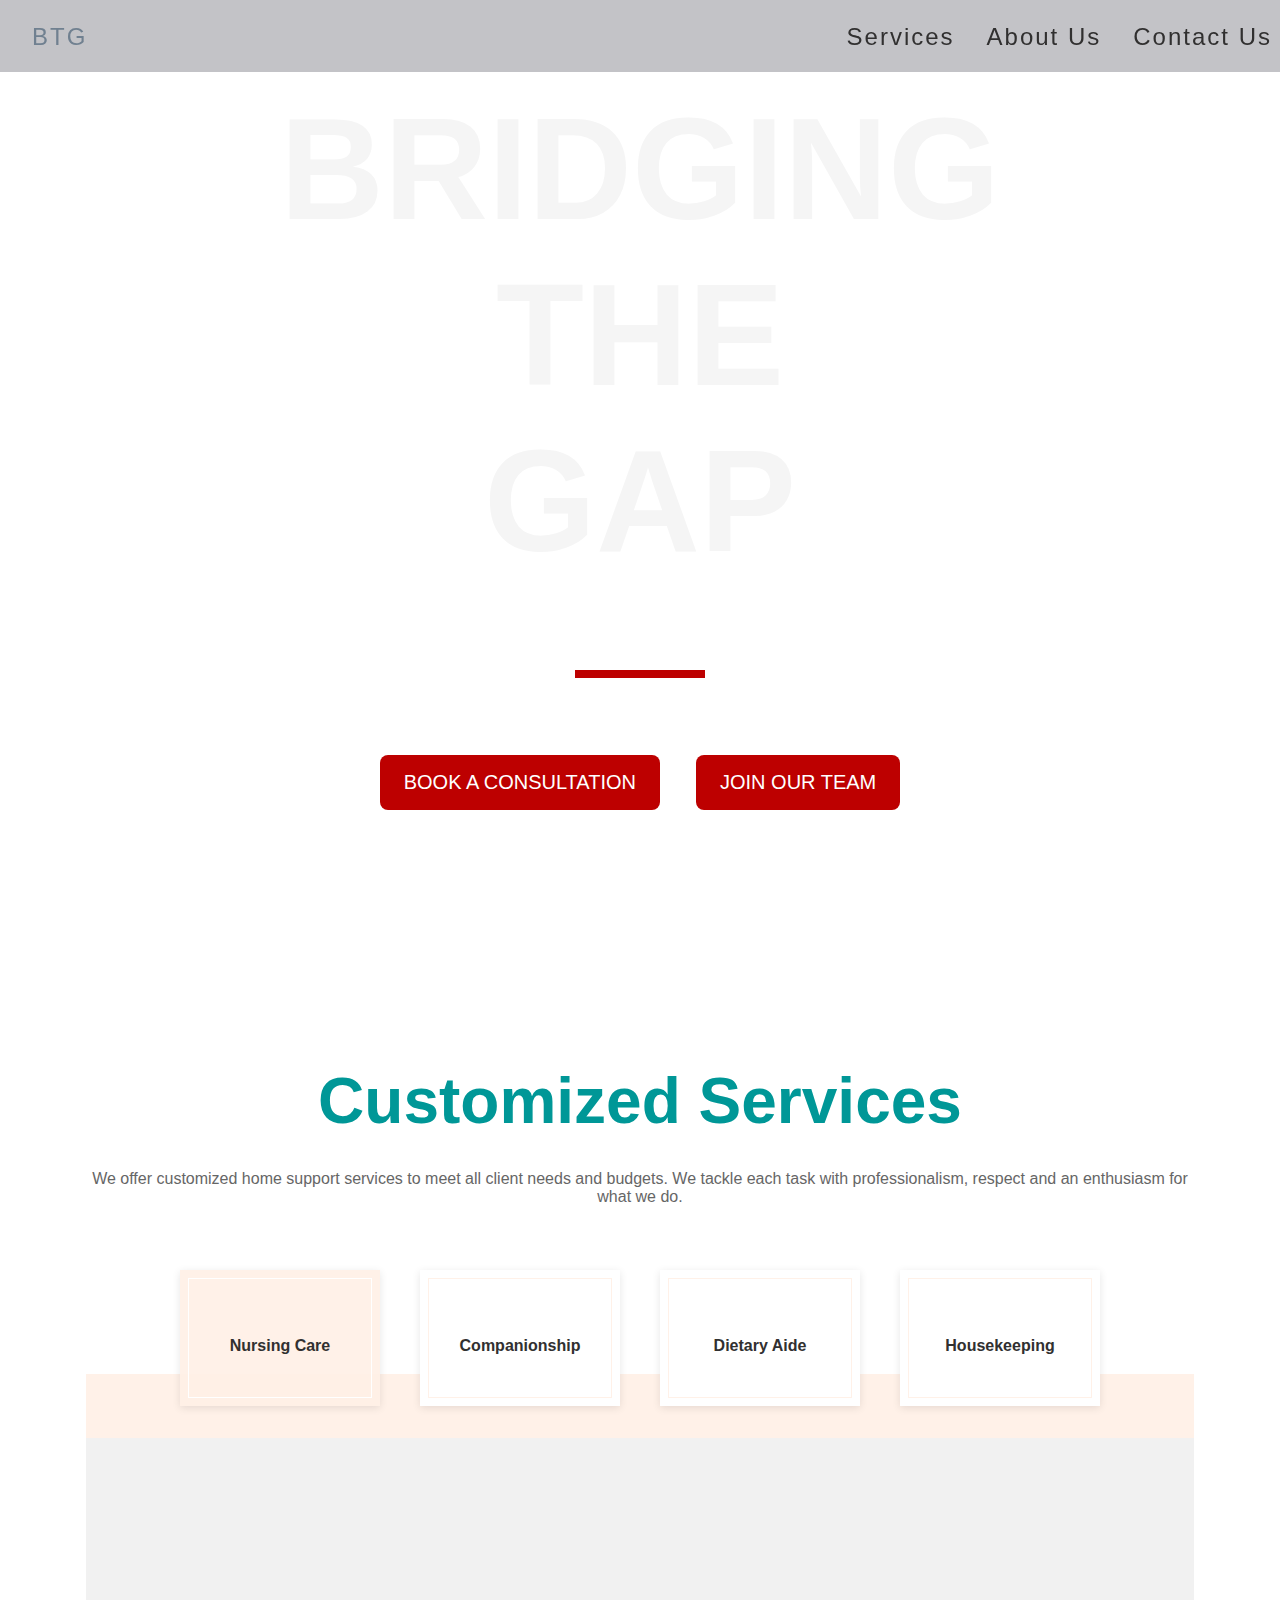
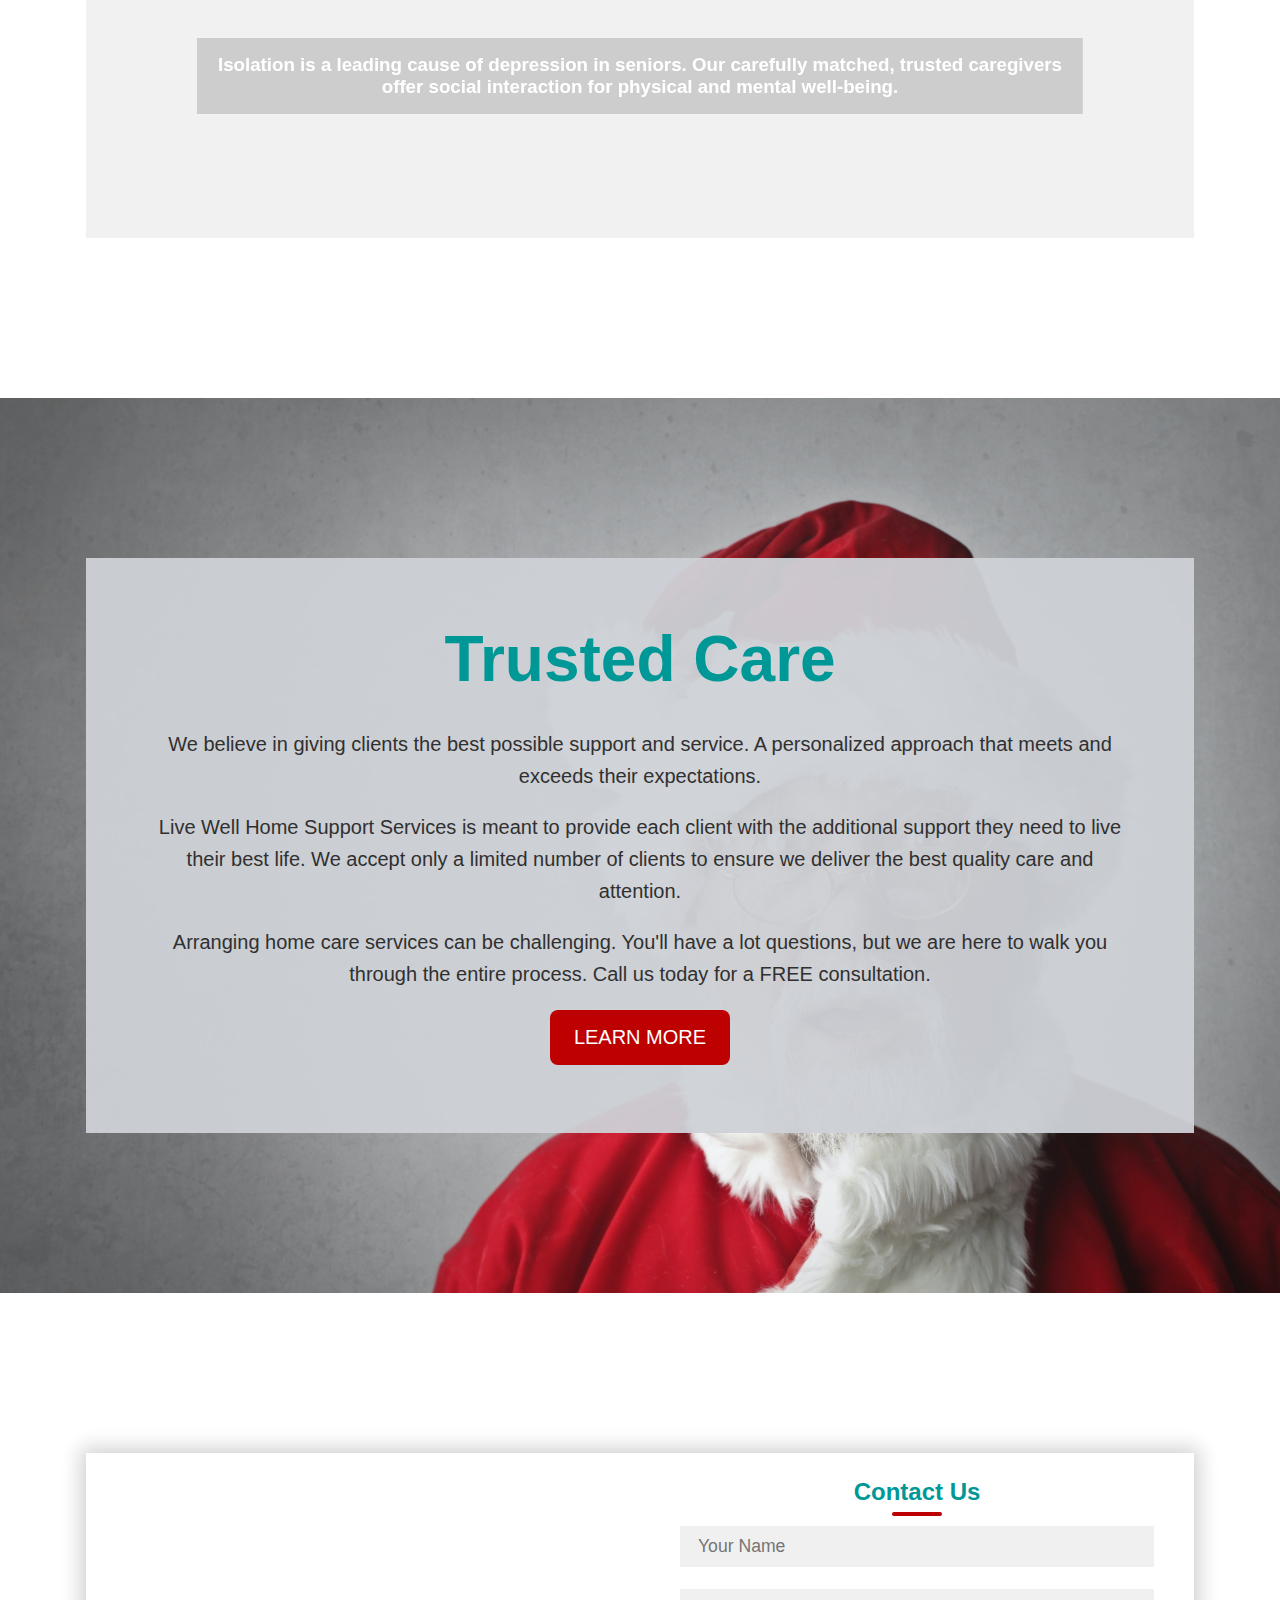
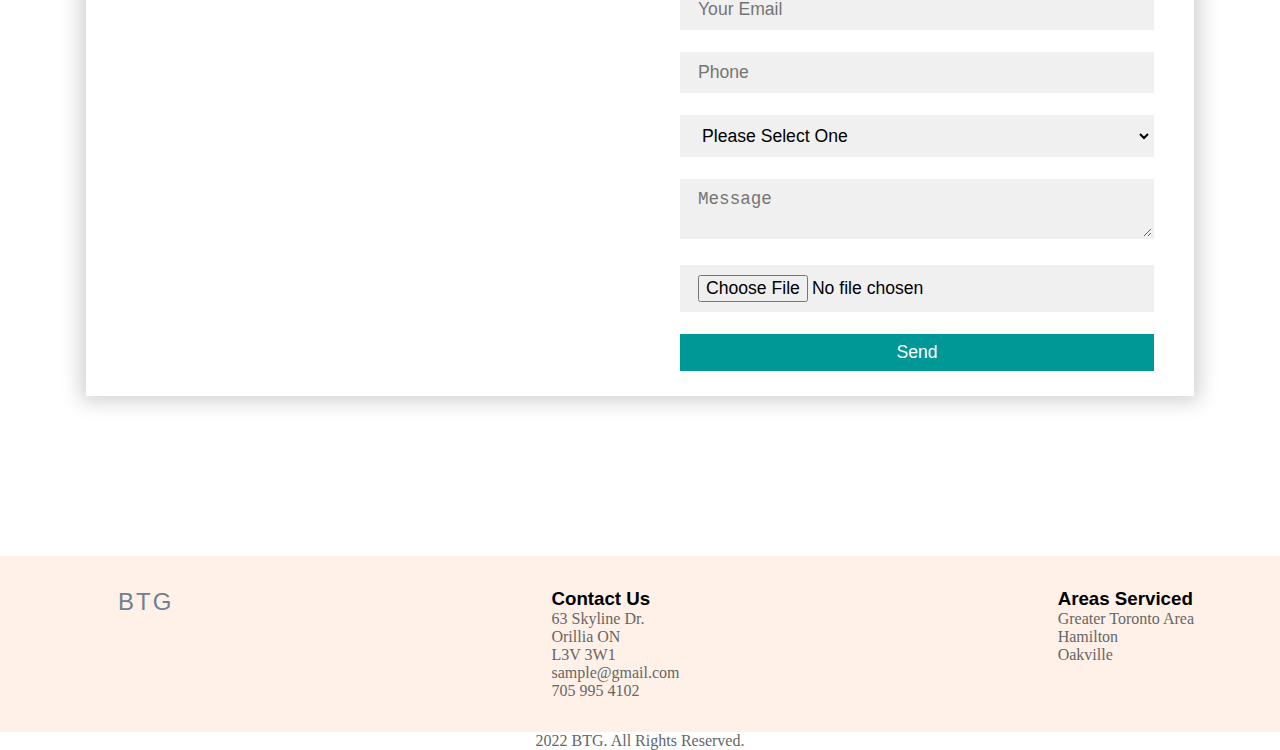
==== commit 2883cf13: "updated index.html" ====
--- a/index.html
+++ b/index.html
@@ -1,486 +1,427 @@
 <!DOCTYPE html>
 <html lang="en">
-<head>
-    <meta charset="UTF-8">
-    <meta http-equiv="X-UA-Compatible" content="IE=edge">
-    <meta name="viewport" content="width=device-width, initial-scale=1.0">
-    <link rel="stylesheet" href="assets/css/styles.css">
-    <link href="https://cdn.jsdelivr.net/npm/remixicon@2.5.0/fonts/remixicon.css" rel="stylesheet">
-    <link rel="shortcut icon" href="assets/images/favicon2.png" type="image/x-icon">
-   <script src="https://kit.fontawesome.com/11b166fcfa.js" crossorigin="anonymous"></script>
-
-    <title>BTG</title>
-</head>
-<body>
-    <div class="navbar" id="navbar">
-
-            <div class="nav">
-                <a href="#" class="logo">
-                   <img src="../assets/images/BTGTransparentLogo.png" alt="LOGO">
-                </a>
-                <div class="nav--items" id="nav--items">
-                    <div class="close" id="close">
-                        <i class="ri-close-line"></i>
-                    </div>
-                    <a class="nav--item" href="">Services</a>
-                    <a class="nav--item" href="">About Us</a>
-                    <a class="nav--item link--contact" href="pages/contact.html">Contact Us</a>
-                    <a class="btn--secondary btn--contact" href="pages/contact.html">Contact Us</a>
-                </div>
-                <div class="menu" id="menu">
-                    <i class="ri-menu-line"></i>
-                </div>
-       
-        </div>
-        
+   <head>
+      <meta charset="UTF-8">
+      <meta http-equiv="X-UA-Compatible" content="IE=edge">
+      <meta name="viewport" content="width=device-width, initial-scale=1.0">
+      <link rel="stylesheet" href="assets/css/styles.css">
+      <link href="https://cdn.jsdelivr.net/npm/remixicon@2.5.0/fonts/remixicon.css" rel="stylesheet">
+      <link rel="shortcut icon" href="assets/images/favicon2.png" type="image/x-icon">
+      <script src="https://kit.fontawesome.com/11b166fcfa.js" crossorigin="anonymous"></script>
+      <title>BTG</title>
+   </head>
+   <body>
+      <div class="" id="navbar">
+         <nav class="nav navbar sticky-top ">
+            <a href="#" class="logo">
+            <span>BTG</span>
+            </a>
+            <div class="nav--items" id="nav--items">
+               <div class="close" id="close">
+                  <i class="ri-close-line"></i>
+               </div>
+               <a class="nav--item" href="">Services</a>
+               <a class="nav--item" href="">About Us</a>
+  
+               <a class="nav--item" href="pages/contact.html">Contact Us</a>
+            </div>
+            <div class="menu" id="menu">
+               <i class="ri-menu-line"></i>
+            </div>
+         </nav>
       </div>
-      
-    <section class="hero--section" id="hero">
-        <div class="hero">
-        <div class="container">
-            <div class="hero--content--cover">
-                <h1 class="hero--text"><span>Bridging The Gap</span></h1>
-                <h3 class="hero--tagline"><span>In Healthcare</span></h3>
-                <p class="hero--desc"></p>
-                <a href="" class="btn--primary">Book a consultation</a>
-                <a href="" class="btn--primary">Join our team</a>
-            </div>
-        </div>
-        </div>
-        <video class="hero--video" muted autoplay loop playsinline>
-            <source src="assets/videos/Hero-VideoBTG.mp4" type="video/mp4">
-        </video>
-    </section>
-    <!-- <section class="service--types--section section--padding">
-    <div class="container">
-        <div class="service--types">
-            <div class="service--type">
-                 <img src="assets/images/psw.jpeg" alt="">
-                
-                <div class="content">
-                 <h3>PSW and Nursing Care</h3>
-               
-                <p>Let our PSWs and RPNS take care of yor loved ones to settle down or heal in the privacy of their own space. </p>
-                </div>
-            <div>
-                <a class="btn--secondary" href="#lg--cleaning--section">Learn more</a>
-            </div>
-            </div>
-            <div class="service--type">
-                <img src="assets/images" alt="">
-                <!-- <div class="img--medium">
-                <img src="assets/images/housekeeping.png" alt="">
-                </div> 
-                <div class="content">
-                  <h3>Housekeeping</h3>
-                <p>Our trained care providers provide a clean home to live in through services like light housekeeping. </p>
-                </div>
-                 <div>
-                <a class="btn--secondary" href="#lg--cleaning--section">Learn more</a>
-            </div>
-            </div>
-           <div class="service--type">
-                <div class="img--medium">
-                <img src="assets/images/healthy-food.png" alt="">
-                   <h3>Dietary Aide</h3>
-                </div>
-                <div class="content">
-             
-                <p>Our care givers can provide assistance with your loved ones dietary needs.</p>
-                </div>
-                 <div>
-                <a class="btn--secondary" href="#lg--cleaning--section">Learn more</a>
-                 </div>
-            </div>
-        </div>
-    </div>
-    </section> -->
+      <section class="hero--section" id="hero">
+         <div class="hero">
+            <div class="container ">
+               <div class="hero--content--cover">
+                  <div class="hero--text--container">
+                     <h1> Bridging <br/>the<br/> Gap</h1>
+                    
+                     <h3 class="hero--tagline"> within healthcare </h3>
+                      <hr class="separator-line thick expanded"/>
+                  </div>
+                  
+                  <div>
+                     <a href="" class="btn--primary">Book a consultation</a>
+                     <a href="" class="btn--primary">Join our team</a>
+                  </div>
+               </div>
+            </div>
+         </div>
+         <video class="hero--video" muted autoplay loop playsinline>
+            <source src="assets/videos/Hero-VideoBTGCropped.mp4" type="video/mp4">
+         </video>
+      </section>
 
 
-   <section class="lg--cleaning--section section--padding" id="lg--cleaning--section">
-        <div class="container">
+      <section class="lg--service--section section--padding" id="lg--service--section">
+         <div class="container">
             <div class="title">
-            <h2 class="heading">Customized Services</h2>
-            <p>We offer customized home support services to meet all client needs and budgets.  We tackle each task with professionalism, respect and an enthusiasm for what we do.</p>
-        </div>
-        <div class="service--navs">
-            <div class="service--nav active" id="deep--btn">
-                <div class="snav--content">
-                <img class="snav--img"src="assets/images/nurse.png" alt="">
-                 <h4>Nursing Care </h4>
-                </div>
-            </div>
-            <div class="service--nav" id="scheduled--btn">
-                <div class="snav--content">
-                    <img class="snav--img" src="assets/images/personal-assistant.png" alt="">
-                    <h4>Companionship</h4>
-                </div>
-            </div>
-            <div class="service--nav" id="one-time--btn">
-                <div class="snav--content">
-                    <img class="snav--img" src="assets/images/healthy-food (1).png" alt="">
-                    <h4>Dietary Aide</h4>
-         </div>
-            </div>
-            <div class="service--nav" id="moving--btn">
-                <div class="snav--content">
-                    <img class="snav--img"src="assets/images/maid.png" alt="">
-                           <h4>Housekeeping</h4>
-               </div>
-            </div>
-        </div>
-        <div class="lg--service--container">
-            <div class="top--border"></div>
-            <div class="lg--service--content--cover">
-            <div class="lg--deep--cleaning active" id="lg--deep--cleaning">
-                <div class="lg--service--content">
-                         <h3>Isolation is a leading cause of depression in seniors. Our carefully matched, trusted caregivers offer social interaction for physical and mental well-being.</h3>
-            </div>
-            </div>
-            <div class="lg--scheduled--visits" id="lg--scheduled--visits">
-                <div class="lg--service--content">
-               
-                <h3>A nutritious diet comes with many health benefits. Our caregivers love to prepare delicious meals, including specific ethnic dishes if requested.</h3>
-            </div>
-            </div>
-            <div class="lg--one--time" id="lg--one--time">
-                <div class="lg--service--content">
-              
-                <h3>We offer light housekeeping services to help our clients with daily activities. This way, seniors can stay at home in a safe and clean environment.</h3>
-            </div>
-            </div>
-            <div class="lg--moving" id="lg--moving">
-                <div class="lg--service--content">
-              
-                <h3>For optimal health, our Registered Nurses and Licensed/Registered Practical Nurses help prevent illness and increase comfort at home.</h3>
-            </div>
-            </div>
-</div>
-        </div>
-        </div>
-    </section>
-
-
-    <section class="about--section  section--padding" id="about--section">
-        <div class="about container">
-        <!-- <div class="container"> -->
+               <h2 class="heading">Customized Services</h2>
+               <p class="service--description">We offer customized home support services to meet all client needs and budgets.  We tackle each task with professionalism, respect and an enthusiasm for what we do.</p>
+            </div>
+            <div class="service--navs">
+               <div class="service--nav active" id="deep--btn">
+                  <div class="snav--content">
+                     <img class="snav--img"src="assets/images/nurse.png" alt="">
+                     <h4>Nursing Care </h4>
+                  </div>
+               </div>
+               <div class="service--nav" id="scheduled--btn">
+                  <div class="snav--content">
+                     <img class="snav--img" src="assets/images/personal-assistant.png" alt="">
+                     <h4>Companionship</h4>
+                  </div>
+               </div>
+               <div class="service--nav" id="one-time--btn">
+                  <div class="snav--content">
+                     <img class="snav--img" src="assets/images/healthy-food (1).png" alt="">
+                     <h4>Dietary Aide</h4>
+                  </div>
+               </div>
+               <div class="service--nav" id="moving--btn">
+                  <div class="snav--content">
+                     <img class="snav--img"src="assets/images/maid.png" alt="">
+                     <h4>Housekeeping</h4>
+                  </div>
+               </div>
+            </div>
+            <div class="lg--service--container">
+               <div class="top--border"></div>
+               <div class="lg--service--content--cover">
+                  <div class="lg--deep--service active" id="lg--deep--service">
+                     <div class="lg--service--content">
+                        <h3>Isolation is a leading cause of depression in seniors. Our carefully matched, trusted caregivers offer social interaction for physical and mental well-being.</h3>
+                     </div>
+                  </div>
+                  <div class="lg--scheduled--visits" id="lg--scheduled--visits">
+                     <div class="lg--service--content">
+                        <h3>A nutritious diet comes with many health benefits. Our caregivers love to prepare delicious meals, including specific ethnic dishes if requested.</h3>
+                     </div>
+                  </div>
+                  <div class="lg--one--time" id="lg--one--time">
+                     <div class="lg--service--content">
+                        <h3>We offer light housekeeping services to help our clients with daily activities. This way, seniors can stay at home in a safe and clean environment.</h3>
+                     </div>
+                  </div>
+                  <div class="lg--moving" id="lg--moving">
+                     <div class="lg--service--content">
+                        <h3>For optimal health, our Registered Nurses and Licensed/Registered Practical Nurses help prevent illness and increase comfort at home.</h3>
+                     </div>
+                  </div>
+               </div>
+            </div>
+         </div>
+      </section>
+      <section class="about--section  section--padding" id="about--section">
+         <div class="about container">
+            <!-- <div class="container"> -->
+            <div class="about--content">
+               <h2>Trusted Care </h2>
+               <!-- <p>In response to the COVID-19 pandemic, our top priority at BTG is the health and safety of our clients, our caregivers, and all those who come into contact with them. All of our caregivers have been screened as closely as possible, undergo daily monitoring, and are outfitted with PPE as availability allows. We also follow all state and federal mandates as well as the CDC/WHO public health guidelines as they evolve to help contain the spread of the virus.</p> -->
+               <p>We believe in giving clients the best possible support and service. A personalized approach that meets and exceeds their expectations.</p>
+               <p>Live Well Home Support Services is meant to provide each client with the additional support they need to live their best life. We accept only a limited number of clients to ensure we deliver the best quality care and attention.</p>
+               <p>Arranging home care services can be challenging. You'll have a lot questions, but we are here to walk you through the entire process. Call us today for a FREE consultation. </p>
+               <a href="" class="btn--primary">Learn more</a>
+            </div>
+         </div>
+         <!-- </div> -->
+      </section>
+      <!---Contact-->
+      <section class="section--padding">
+         <div class="container">
+            <div class=" contact-box">
+               <div class="left"></div>
+               <div class="right">
+                  <h2>Contact Us</h2>
+                  <input type="text" class="field" placeholder="Your Name">
+                  <input type="text" class="field" placeholder="Your Email">
+                  <input type="text" class="field" placeholder="Phone">
+                  <select class="field" name="inquiry_type" id="inquiry_type" required >
+                     <option value selected disabled>Please Select One</option>
+                     <option value="service">Care</option>
+                     <option value="employment"> Job</option>
+                  </select>
+                  <textarea id="care_request" placeholder="Message" class="field"></textarea>
+                  <!-- <label for="files">Select file</label> -->
+                  <input type='file' class="field" id="job_applicant" title=" "/>
+                  <button class="btn">Send</button>
+               </div>
+            </div>
+         </div>
+         <!-- <form action="">
+            <div class="title">
+               <h2>Contact Us</h2>
+                <p>Call us at 647-289-5414</p>
+            </div>
+            <input type="text" placeholder="Enter your name">
+            <input type="tel" id="phone" name="phone" pattern="[0-9]{3}-[0-9]{3}-[0-9]{4}" required placeholder="999-999-9999">
+            <input type="email" placeholder="Enter email">
             
-        <div class="about--content">
-            <h2>Trusted Care </h2>
-            <!-- <p>In response to the COVID-19 pandemic, our top priority at BTG is the health and safety of our clients, our caregivers, and all those who come into contact with them. All of our caregivers have been screened as closely as possible, undergo daily monitoring, and are outfitted with PPE as availability allows. We also follow all state and federal mandates as well as the CDC/WHO public health guidelines as they evolve to help contain the spread of the virus.</p> -->
-            <p>We believe in giving clients the best possible support and service. A personalized approach that meets and exceeds their expectations.</p>
-            <p>Live Well Home Support Services is meant to provide each client with the additional support they need to live their best life. We accept only a limited number of clients to ensure we deliver the best quality care and attention.</p>
-            <p>Arranging home care services can be challenging. You'll have a lot questions, but we are here to walk you through the entire process. Call us today for a FREE consultation. </p>
-            <a href="" class="btn--white">Learn more</a>
-        </div>
-        
-    </div>
-    <!-- </div> -->
-    </section>
- 
-            
-
-    <!---Contact-->
-    <section class="section--padding">
-        
-            <div class="container">
-            	<div class=" contact-box">
-			<div class="left"></div>
-			<div class="right">
-				<h2>Contact Us</h2>
-				<input type="text" class="field" placeholder="Your Name">
-				<input type="text" class="field" placeholder="Your Email">
-				<input type="text" class="field" placeholder="Phone">
-                 <select class="field" name="inquiry_type" id="inquiry_type" required >
-                    <option value selected disabled>Please Select One</option>
-                    <option value="service">Care</option>
-                    <option value="employment"> Job</option>
-                </select>
-				<textarea id="care_request" placeholder="Message" class="field"></textarea>
-                <!-- <label for="files">Select file</label> -->
-                <input type='file' class="field" id="job_applicant" title=" "/>
-				<button class="btn">Send</button>
-			</div>
-            </div>
-		</div>
-            
-            <!-- <form action="">
-                <div class="title">
-                   <h2>Contact Us</h2>
-                    <p>Call us at 647-289-5414</p>
-                </div>
-                <input type="text" placeholder="Enter your name">
-                <input type="tel" id="phone" name="phone" pattern="[0-9]{3}-[0-9]{3}-[0-9]{4}" required placeholder="999-999-9999">
-                <input type="email" placeholder="Enter email">
-           
-                <select name="inquiry_type" id="inquiry_type" required >
-                    <option value selected disabled>Please Select One</option>
-                    <option value="service">Care</option>
-                    <option value="employment"> Job</option>
-                </select>
-                <input type="file">
-                     <input class="button"  type="submit" value="Subscribe">
+            <select name="inquiry_type" id="inquiry_type" required >
+                <option value selected disabled>Please Select One</option>
+                <option value="service">Care</option>
+                <option value="employment"> Job</option>
+            </select>
+            <input type="file">
+                 <input class="button"  type="submit" value="Subscribe">
             </form> -->
-     
-    </section>
-        <!-- living support -->
-    <!-- <section class="lg--living--section section--padding" id="lg--living--section">
-        <div class="container">
-            <div class="title">
-            <h2 class="heading">Skilled & Experienced 
-                Living Support</h2>
-            <p>Support is geared to the needs of each individual client and can be provided on a daily, weekly, or monthly basis.</p>
-            <p>Home living support is provided in a professional and respectful manner that emphasized client discretion and privacy. This support could include but is not limited to the following services.</p>
-        </div>
-        <div class="service--navs">
-            <div class="service--nav active" id="bathing--btn">
-                <div class="snav--content">
-                    <img src="assets/images/house.png" alt="">
-                <h4>Bathing</h4></div>
-            </div>
-            <div class="service--nav" id="diabilities--btn">
-                <div class="snav--content">
-                    <img src="assets/images/wipe.png" alt="">
-                <h4>Diabilities Support</h4></div>
-            </div>
-            <div class="service--nav" id="medical--btn">
-                <div class="snav--content">
-                    <img src="assets/images/house.png" alt="">
-                <h4>Medical Support</h4></div>
-            </div>
-            <div class="service--nav" id="errands--btn">
-                <div class="snav--content">
-                    <img src="assets/images/wipe.png" alt="">
-                <h4>Errands & Deliveries</h4></div>
-            </div>
-        </div>
-        <div class="lg--service--container">
-            <div class="top--border"></div>
-            <div class="lg--service--content--cover">
-            <div class="lg--bathing active" id="lg--bathing">
-                <div class="lg--service--content">
-                <h3>Give a sentence in 4-5 words</h3>
-                <p>Assistance with bathing or showering. Ensuring personal hygiene and health as well as tub/shower safety. This includes the bathing process and everything that comes after.  Help with personal hygiene products and assistance getting dressed and ready for the day.</p>
-            </div>
-            </div>
-            <div class="lg--disabilities" id="lg--disabilities">
-                <div class="lg--service--content">
-                <h3>Give a sentence in 4-5 words</h3>
-                <p>Assistance with mobility both in and outside of the home. This may include support to and from medical appointments. </p>
-            </div>
-            </div>
-            <div class="lg--medical" id="lg--medical">
-                <div class="lg--service--content">
-                <h3>Give a sentence in 4-5 words</h3>
-                <p>Medication reminders
-
-                    Prescription renewal support
-                    
-                    Liaising with medical professionals to ensure best possible health.</p>
-            </div>
-            </div>
-            <div class="lg--errands" id="lg--errands">
-                <div class="lg--service--content">
-                <h3>Give a sentence in 4-5 words</h3>
-                <p>
-                    Grocery Shopping
-                    
-                    Laundry
-                    
-                    Misc. Errands
-                    
-                    Pet Help
-                    
-                    Banking Support</p>
-            </div>
-            </div>
-</div>
-        </div>
-        </div>
-    </section>
-    <section class="cleaning--services section--padding" id="cleaning--services">
-        <div class="container">
-            <div class="title">
-            <h2 class="heading">Customized Cleaning Services</h2>
-            <p>We offer customized cleaning and home support services to meet all client needs and budgets.  We tackle each task with professionalism, respect and an enthusiasm for what we do.</p>
-            <p>We take into account allergies, cleaning product and preferences, and frequency. Fees vary with preferences.</p>
-        </div>
-            <div class="service--cards">
-                <div class="service--card">
-                    <div class="service--img--cover">
-                        <img class="service--img" src="assets/images/clean.jpg" alt="">
+      </section>
+      <!-- living support -->
+      <!-- <section class="lg--living--section section--padding" id="lg--living--section">
+         <div class="container">
+             <div class="title">
+             <h2 class="heading">Skilled & Experienced 
+                 Living Support</h2>
+             <p>Support is geared to the needs of each individual client and can be provided on a daily, weekly, or monthly basis.</p>
+             <p>Home living support is provided in a professional and respectful manner that emphasized client discretion and privacy. This support could include but is not limited to the following services.</p>
+         </div>
+         <div class="service--navs">
+             <div class="service--nav active" id="bathing--btn">
+                 <div class="snav--content">
+                     <img src="assets/images/house.png" alt="">
+                 <h4>Bathing</h4></div>
+             </div>
+             <div class="service--nav" id="diabilities--btn">
+                 <div class="snav--content">
+                     <img src="assets/images/wipe.png" alt="">
+                 <h4>Diabilities Support</h4></div>
+             </div>
+             <div class="service--nav" id="medical--btn">
+                 <div class="snav--content">
+                     <img src="assets/images/house.png" alt="">
+                 <h4>Medical Support</h4></div>
+             </div>
+             <div class="service--nav" id="errands--btn">
+                 <div class="snav--content">
+                     <img src="assets/images/wipe.png" alt="">
+                 <h4>Errands & Deliveries</h4></div>
+             </div>
+         </div>
+         <div class="lg--service--container">
+             <div class="top--border"></div>
+             <div class="lg--service--content--cover">
+             <div class="lg--bathing active" id="lg--bathing">
+                 <div class="lg--service--content">
+                 <h3>Give a sentence in 4-5 words</h3>
+                 <p>Assistance with bathing or showering. Ensuring personal hygiene and health as well as tub/shower safety. This includes the bathing process and everything that comes after.  Help with personal hygiene products and assistance getting dressed and ready for the day.</p>
+             </div>
+             </div>
+             <div class="lg--disabilities" id="lg--disabilities">
+                 <div class="lg--service--content">
+                 <h3>Give a sentence in 4-5 words</h3>
+                 <p>Assistance with mobility both in and outside of the home. This may include support to and from medical appointments. </p>
+             </div>
+             </div>
+             <div class="lg--medical" id="lg--medical">
+                 <div class="lg--service--content">
+                 <h3>Give a sentence in 4-5 words</h3>
+                 <p>Medication reminders
+         
+                     Prescription renewal support
+                     
+                     Liaising with medical professionals to ensure best possible health.</p>
+             </div>
+             </div>
+             <div class="lg--errands" id="lg--errands">
+                 <div class="lg--service--content">
+                 <h3>Give a sentence in 4-5 words</h3>
+                 <p>
+                     Grocery Shopping
+                     
+                     Laundry
+                     
+                     Misc. Errands
+                     
+                     Pet Help
+                     
+                     Banking Support</p>
+             </div>
+             </div>
+         </div>
+         </div>
+         </div>
+         </section>
+         <section class="cleaning--services section--padding" id="cleaning--services">
+         <div class="container">
+             <div class="title">
+             <h2 class="heading">Customized Cleaning Services</h2>
+             <p>We offer customized cleaning and home support services to meet all client needs and budgets.  We tackle each task with professionalism, respect and an enthusiasm for what we do.</p>
+             <p>We take into account allergies, cleaning product and preferences, and frequency. Fees vary with preferences.</p>
+         </div>
+             <div class="service--cards">
+                 <div class="service--card">
+                     <div class="service--img--cover">
+                         <img class="service--img" src="assets/images/clean.jpg" alt="">
+                     </div>
+                     <div class="service--card--content">
+                     <h3>Deep Cleaning</h3>
+                     <p>
+                         A very popular request. This is different from regularly scheduled cleaning because we get into deep disinfection of the premises that can include windows, ceiling fans, closets, etc. Call to discuss how this service can work for you.</p>
                     </div>
-                    <div class="service--card--content">
-                    <h3>Deep Cleaning</h3>
-                    <p>
-                        A very popular request. This is different from regularly scheduled cleaning because we get into deep disinfection of the premises that can include windows, ceiling fans, closets, etc. Call to discuss how this service can work for you.</p>
-                   </div>
-                </div>
-                <div class="service--card">
-                    <div class="service--img--cover">
-                        <img class="service--img" src="assets/images/clean.jpg" alt="">
+                 </div>
+                 <div class="service--card">
+                     <div class="service--img--cover">
+                         <img class="service--img" src="assets/images/clean.jpg" alt="">
+                     </div>
+                     <div class="service--card--content">
+                     <h3>Scheduled Visits</h3>
+                     <p>
+                         This is the most common service we offer. We can customize this service to meet any expectations. We can come in weekly, bi-weekly, monthly depending on need and budget.  </p>
+                    </div></div>
+                 <div class="service--card">
+                     <div class="service--img--cover">
+                         <img class="service--img" src="assets/images/clean.jpg" alt="">
+                     </div>
+                     <div class="service--card--content">
+                     <h3>One-Time Cleaning</h3>
+                     <p>
+                         If the family is managing the cleaning well but perhaps you need a little more help for any reason whatsoever, it is very common to bring us in for a one-time cleaning. This can be to help clean up after a party, while you're on vacation, or simply need a break that week. There is no obligation after a one-time cleaning.</p>
+                    </div></div>
+                 <div class="service--card">
+                     <div class="service--img--cover">
+                         <img class="service--img" src="assets/images/clean.jpg" alt="">
+                     </div>
+                     <div class="service--card--content">
+                     <h3>Moving</h3>
+                     <p>
+                         Sold the house ,cottage, apartment or condo? Regardless the reason we know that you want to leave the premises as clean as when you moved in. We offer this service for all types of move-outs and new construction/renovation clean-ups.</p>
+                    </div></div>
+             </div>
+         </div>
+         </section>
+         <section class="living--support section--padding" id="living--support">
+         <div class="container">
+             <div class="title">
+             <h2 class="heading">Skilled & Experienced Living Support</h2>
+             <p>Support is geared to the needs of each individual client and can be provided on a daily, weekly, or monthly basis.</p>
+             <p>Home living support is provided in a professional and respectful manner that emphasized client discretion and privacy. This support could include but is not limited to the following services.</p>
+         </div>
+             <div class="service--cards">
+                 <div class="service--card">
+                     <div class="service--img--cover">
+                         <img class="service--img" src="assets/images/clean.jpg" alt="">
+                     </div>
+                     <div class="service--card--content">
+                     <h3>Bathing</h3>
+                     <p>Assistance with bathing or showering. Ensuring personal hygiene and health as well as tub/shower safety. This includes the bathing process and everything that comes after.  Help with personal hygiene products and assistance getting dressed and ready for the day.</p>
                     </div>
-                    <div class="service--card--content">
-                    <h3>Scheduled Visits</h3>
-                    <p>
-                        This is the most common service we offer. We can customize this service to meet any expectations. We can come in weekly, bi-weekly, monthly depending on need and budget.  </p>
-                   </div></div>
-                <div class="service--card">
-                    <div class="service--img--cover">
-                        <img class="service--img" src="assets/images/clean.jpg" alt="">
-                    </div>
-                    <div class="service--card--content">
-                    <h3>One-Time Cleaning</h3>
-                    <p>
-                        If the family is managing the cleaning well but perhaps you need a little more help for any reason whatsoever, it is very common to bring us in for a one-time cleaning. This can be to help clean up after a party, while you're on vacation, or simply need a break that week. There is no obligation after a one-time cleaning.</p>
-                   </div></div>
-                <div class="service--card">
-                    <div class="service--img--cover">
-                        <img class="service--img" src="assets/images/clean.jpg" alt="">
-                    </div>
-                    <div class="service--card--content">
-                    <h3>Moving</h3>
-                    <p>
-                        Sold the house ,cottage, apartment or condo? Regardless the reason we know that you want to leave the premises as clean as when you moved in. We offer this service for all types of move-outs and new construction/renovation clean-ups.</p>
-                   </div></div>
-            </div>
-        </div>
-    </section>
-    <section class="living--support section--padding" id="living--support">
-        <div class="container">
-            <div class="title">
-            <h2 class="heading">Skilled & Experienced Living Support</h2>
-            <p>Support is geared to the needs of each individual client and can be provided on a daily, weekly, or monthly basis.</p>
-            <p>Home living support is provided in a professional and respectful manner that emphasized client discretion and privacy. This support could include but is not limited to the following services.</p>
-        </div>
-            <div class="service--cards">
-                <div class="service--card">
-                    <div class="service--img--cover">
-                        <img class="service--img" src="assets/images/clean.jpg" alt="">
-                    </div>
-                    <div class="service--card--content">
-                    <h3>Bathing</h3>
-                    <p>Assistance with bathing or showering. Ensuring personal hygiene and health as well as tub/shower safety. This includes the bathing process and everything that comes after.  Help with personal hygiene products and assistance getting dressed and ready for the day.</p>
-                   </div>
-                </div>
-                <div class="service--card">
-                    <div class="service--img--cover">
-                        <img class="service--img" src="assets/images/clean.jpg" alt="">
-                    </div>
-                    <div class="service--card--content">
-                    <h3>Disabilities Support</h3>
-                    <p>Assistance with mobility both in and outside of the home. This may include support to and from medical appointments. </p>
-                   </div></div>
-                <div class="service--card">
-                    <div class="service--img--cover">
-                        <img class="service--img" src="assets/images/clean.jpg" alt="">
-                    </div>
-                    <div class="service--card--content">
-                    <h3>Medical Support</h3>
-                    <ul>
-                        <li>Medication reminders</li>
-                        <li>Prescription renewal support</li>
-                        <li>Liaising with medical professionals to ensure best possible health.</li>
+                 </div>
+                 <div class="service--card">
+                     <div class="service--img--cover">
+                         <img class="service--img" src="assets/images/clean.jpg" alt="">
+                     </div>
+                     <div class="service--card--content">
+                     <h3>Disabilities Support</h3>
+                     <p>Assistance with mobility both in and outside of the home. This may include support to and from medical appointments. </p>
+                    </div></div>
+                 <div class="service--card">
+                     <div class="service--img--cover">
+                         <img class="service--img" src="assets/images/clean.jpg" alt="">
+                     </div>
+                     <div class="service--card--content">
+                     <h3>Medical Support</h3>
+                     <ul>
+                         <li>Medication reminders</li>
+                         <li>Prescription renewal support</li>
+                         <li>Liaising with medical professionals to ensure best possible health.</li>
+                   
+                     </ul>
+                    </div></div>
+                 <div class="service--card">
+                     <div class="service--img--cover">
+                         <img class="service--img" src="assets/images/clean.jpg" alt="">
+                     </div>
+                     <div class="service--card--content">
+                     <h3>Errands & Deliveries</h3>
+                     <ul>
+                         <li>Grocery Shopping</li>
+                         <li>Laundry</li>
+                         <li>Misc. Errands</li>
+                         <li>Pet Help</li>
+                         <li>Banking Support</li>
+                     </ul>
+                      </div></div>
+             </div>
+         </div>
+         </section> -->
+      <!-- <section class="certifications--section section--padding" id="certifications">
+         <div class="container">
+             <h2 >Certifications</h2>
+             <div class="certifications">
+                 <div class="certification">
+                     <img src="assets/images/household.png" alt="">
+                     <h3>Passport to Safety</h3>
+                     <p class="short--desc">A national health and safety awareness program</p>
+                     <p>Lorem ipsum dolor sit amet consectetur adipisicing elit. Deserunt delectus doloremque ratione possimus inventore illum aspernatur pariatur praesentium blanditiis.</p>
+                 </div>
+                 <div class="certification">
+                     <img src="assets/images/household.png" alt="">
+                     <h3>Standard First Aid CPR/AED</h3>
+                     <p class="short--desc">HCP level completed</p>
+                     <p>Lorem ipsum dolor sit amet consectetur adipisicing elit. Deserunt delectus doloremque ratione possimus inventore illum aspernatur pariatur praesentium blanditiis.</p>
+         
+                 </div>
+                 <div class="certification">
+                     <img src="assets/images/household.png" alt="">
+                     <h3>Cleaning Services  Business Course</h3>
+                     <p class="short--desc">A 6-Week Business Course at IAP College </p>
+                     <p>Lorem ipsum dolor sit amet consectetur adipisicing elit. Deserunt delectus doloremque ratione possimus inventore illum aspernatur pariatur praesentium blanditiis.</p>
+         
+                 </div>
+                 <div class="certification">
+                     <img src="assets/images/household.png" alt="">
+                     <h3>Certified CYW</h3>
+                     <p class="short--desc">Industry equivalent to PSW</p>
+                     <p>Lorem ipsum dolor sit amet consectetur adipisicing elit. Deserunt delectus doloremque ratione possimus inventore illum aspernatur pariatur praesentium blanditiis.</p>
+         
+                 </div>
+             </div>
+         </div>
+         </section> -->
+      <section class="footer--section" id="footer--section">
+         <div class="container">
+            <div class="footer ">
+               <!-- <div class="company">
+                  <img class="footer--logo"src="assets/images/BTGTransparentLogo.png" alt="">
                   
-                    </ul>
-                   </div></div>
-                <div class="service--card">
-                    <div class="service--img--cover">
-                        <img class="service--img" src="assets/images/clean.jpg" alt="">
-                    </div>
-                    <div class="service--card--content">
-                    <h3>Errands & Deliveries</h3>
-                    <ul>
-                        <li>Grocery Shopping</li>
-                        <li>Laundry</li>
-                        <li>Misc. Errands</li>
-                        <li>Pet Help</li>
-                        <li>Banking Support</li>
-                    </ul>
-                     </div></div>
-            </div>
-        </div>
-    </section> -->
-    <!-- <section class="certifications--section section--padding" id="certifications">
-        <div class="container">
-            <h2 >Certifications</h2>
-            <div class="certifications">
-                <div class="certification">
-                    <img src="assets/images/household.png" alt="">
-                    <h3>Passport to Safety</h3>
-                    <p class="short--desc">A national health and safety awareness program</p>
-                    <p>Lorem ipsum dolor sit amet consectetur adipisicing elit. Deserunt delectus doloremque ratione possimus inventore illum aspernatur pariatur praesentium blanditiis.</p>
-                </div>
-                <div class="certification">
-                    <img src="assets/images/household.png" alt="">
-                    <h3>Standard First Aid CPR/AED</h3>
-                    <p class="short--desc">HCP level completed</p>
-                    <p>Lorem ipsum dolor sit amet consectetur adipisicing elit. Deserunt delectus doloremque ratione possimus inventore illum aspernatur pariatur praesentium blanditiis.</p>
-
-                </div>
-                <div class="certification">
-                    <img src="assets/images/household.png" alt="">
-                    <h3>Cleaning Services  Business Course</h3>
-                    <p class="short--desc">A 6-Week Business Course at IAP College </p>
-                    <p>Lorem ipsum dolor sit amet consectetur adipisicing elit. Deserunt delectus doloremque ratione possimus inventore illum aspernatur pariatur praesentium blanditiis.</p>
-
-                </div>
-                <div class="certification">
-                    <img src="assets/images/household.png" alt="">
-                    <h3>Certified CYW</h3>
-                    <p class="short--desc">Industry equivalent to PSW</p>
-                    <p>Lorem ipsum dolor sit amet consectetur adipisicing elit. Deserunt delectus doloremque ratione possimus inventore illum aspernatur pariatur praesentium blanditiis.</p>
-
-                </div>
-            </div>
-        </div>
-    </section> -->
-    <section class="footer--section" id="footer--section">
-        <div class="container">
-        <div class="footer ">
-            <!-- <div class="company">
-              
-            <img class="footer--logo"src="assets/images/BTGTransparentLogo.png" alt="">
-            
-                <p>63 Skyline Dr.</p>
+                      <p>63 Skyline Dr.</p>
+                        <p> Orillia ON</p>
+                          <p>L3V 3W1</p>
+                      
+                  </div> -->
+               <div>
+                  <!-- <img class="footer--logo"src="assets/images/BTGTransparentLogo.png" alt=""> -->
+                 <a href="#" class="logo">
+                  <span>BTG</span>
+                 </a> 
+               </div>
+               <div>
+                  <h3>Contact Us </h3>
+                  <p>63 Skyline Dr.</p>
                   <p> Orillia ON</p>
-                    <p>L3V 3W1</p>
-                
-            </div> -->
-            <div>
-                 <img class="footer--logo"src="assets/images/BTGTransparentLogo.png" alt="">
-                
-            
-            </div>
-            <div>
-                <h3>Contact Us </h3>
-                <p>63 Skyline Dr.</p>
-                <p> Orillia ON</p>
-                <p>L3V 3W1</p>
-                <p>sample@gmail.com</p>
-                <p>705 995 4102</p>
-               
-            </div>
-            <div class="links footer--links">
-                <h3>Areas Serviced</h3>
-               <p>Greater Toronto Area</p>
-               <p>Hamilton</p>
-               <p>Oakville</p>
-
-            </div>
-          
-        </div>
-    </div>
-    </section>
-    <section class="footer--bottom--section">
-        <div class="container">
+                  <p>L3V 3W1</p>
+                  <p>sample@gmail.com</p>
+                  <p>705 995 4102</p>
+               </div>
+               <div class="links footer--links">
+                  <h3>Areas Serviced</h3>
+                  <p>Greater Toronto Area</p>
+                  <p>Hamilton</p>
+                  <p>Oakville</p>
+               </div>
+            </div>
+         </div>
+      </section>
+      <section class="footer--bottom--section">
+         <div class="container">
             <div class="footer--bottom">
-                <p>2022 Live Well Home Support Services. All Rights Reserved.</p>
-                <!-- <div class="designer">Web design by <a href="">Company</a></div> -->
-            </div>
-        </div>
-    </section>
-     <script src="https://ajax.googleapis.com/ajax/libs/jquery/3.6.0/jquery.min.js"></script>
-    <script src="assets/js/main.js"></script>
-</body>
+               <p>2022 BTG. All Rights Reserved.</p>
+               <!-- <div class="designer">Web design by <a href="">Company</a></div> -->
+            </div>
+         </div>
+      </section>
+      <script src="https://ajax.googleapis.com/ajax/libs/jquery/3.6.0/jquery.min.js"></script>
+      <script src="assets/js/main.js"></script>
+   </body>
 </html>--- a/assets/css/styles.css
+++ b/assets/css/styles.css
@@ -5,27 +5,36 @@
   padding: 0;
   box-sizing: border-box;
   /* font-family: 'Roboto', sans-serif; */
-  font-family: 'Poppins';
+  /* font-family: 'Poppins'; */
   /* font-family: 'Montserrat', sans-serif; */
   /* font-family: 'Overpass', sans-serif; */
   /* font-family: 'Esteban', serif; */
   scroll-behavior: smooth;
-  letter-spacing: 1.5px;
-  line-height: 1.5;
-
-}
+  /* letter-spacing: 1.5px;
+  line-height: 1.5; */
+  text-rendering: optimizeLegibility;
+  -webkit-font-smoothing: antialiased;
+
+}
+
 
 :root {
   --text-color-first: #000;
-  --text-color-second: #444;
+  --text-color-second: #313030;
   --text-color-third: #666;
 
   --color-primary: rgba(255, 240, 230, 0.9);
   --color-secondary: #E4B7a0;
 
-  /* --font-secondary: 'Oswald', sans-serif; */
-  /* --fo55nt-secondary: 'Overpass', sans-serif; pair with montserrat */
-  --font-secondary: 'Avenir', sans-serif;
+  --font-primary: Futura PT W02 Heavy,
+    Futura,
+    Trebuchet MS,
+    Arial,
+    sans-serif;
+
+  --font-secondary: Larsseit-Bold,
+    sans-serif;
+  /* --font-secondary: 'Avenir', sans-serif; */
 }
 
 a {
@@ -37,31 +46,22 @@
   color: var(--text-color-third);
 }
 
-h1 {
-  font-family: var(--font-secondary);
-  font-size: 4rem;
-
-  color: var(--text-color-second);
-  margin: 0 auto 1rem;
-}
 
 h2 {
-  color: var(--text-color-second);
-  font-family: var(--font-secondary);
+  font-family: var(--font-primary);
   font-size: 4rem;
   margin-bottom: 2rem;
   text-align: center;
+  color: #009797 !important;
 }
 
 h3 {
+  font-family: var(--font-secondary);
+}
+
+h4 {
   color: var(--text-color-second);
   font-family: var(--font-secondary);
-  font-size: 1.5rem;
-  margin-bottom: .5rem;
-}
-
-h4 {
-  color: var(--text-color-second);
 }
 
 .container {
@@ -77,19 +77,22 @@
 
 .btn--primary {
   display: inline-block;
-  padding: 1rem 2rem;
-
-  background: #CAECF9;
-
-  color: var(--text-color-second);
+  padding: 1rem 1.5rem;
+  border: 5px solid;
+  background-color: rgba(189, 0, 0);
+  border: none !important;
   position: relative;
   overflow: hidden;
   transition: .3s ease-out;
   z-index: 5;
-  font-family: 'Lato', sans-serif !important;
-  font-size: 1.5em;
-  border-radius: 10px;
+  font-style: bold;
+  text-transform: uppercase;
+  font-size: 1.25em;
+  border-radius: 8px;
   margin: 0 1rem;
+  color: white;
+  font-weight: 400;
+  font-family: var(--font-primary);
 }
 
 .btn--primary::before {
@@ -100,7 +103,7 @@
   right: 100%;
   width: 100%;
   height: 100%;
-  background-color: white;
+
 
   transition: .3s ease-out;
   z-index: -1;
@@ -112,14 +115,15 @@
 }
 
 .btn--primary:hover {
-  background: transparent;
-  color: #336c83;
+  background: #009797;
+  color: white;
+  border: none;
 }
 
 .btn--secondary {
   display: inline-block;
   padding: 12px 28px;
-  border: 2px solid #39DDB0;
+  border: 2px solid;
   color: var(--text-color-first);
   position: relative;
   overflow: hidden;
@@ -193,16 +197,21 @@
 
 /* navbar starts here */
 .navbar {
-  background-color: #fff;
+
   position: fixed;
+  display: flex;
+  align-items: flex-start;
   top: 0;
-  width: 100%;
-  height: fit-content;
-
-  transition: top 0.3s;
-  box-shadow: 0 2px 4px 0 rgba(0, 0, 0, 0.1);
-  z-index: 999;
-  padding: 1rem 4rem;
+  left: 0;
+  width: 100%;
+  height: 72px;
+  background: rgba(15, 15, 30, .25);
+  opacity: 1;
+  z-index: 9;
+  padding: 17px 0 16px;
+  transition: all .3s;
+
+  overflow: hidden;
 }
 
 .nav {
@@ -212,6 +221,16 @@
 
 }
 
+.logo {
+  color: slategray;
+  display: inline-block;
+  margin-left: 2rem;
+  font-size: 1.5em;
+  letter-spacing: 2px;
+  transition: .3s ease-out;
+  font-family: 'proxima-nova', sans-serif;
+}
+
 .logo img {
   margin-top: 10px;
   width: 150px;
@@ -221,15 +240,20 @@
 .nav--items {
   display: flex;
   align-items: center;
+  justify-content: center;
+  margin-right: 8px;
 }
 
 .nav--items a {
+  color: #313030;
   display: inline-block;
-  color: var(--text-color-third);
   margin-left: 2rem;
-  font-size: 1.25em;
+  font-size: 1.5em;
+  letter-spacing: 2px;
   transition: .3s ease-out;
-  font-family: 'Lato', sans-serif !important;
+  font-family: var(--font-secondary);
+  font-weight: 400;
+  font-style: bold;
 }
 
 a.link--contact {
@@ -237,7 +261,7 @@
 }
 
 .nav--item:hover {
-  color: var(--color-secondary);
+  color: #009797;
 }
 
 .menu,
@@ -250,7 +274,7 @@
 }
 
 .menu:hover {
-  color: var(--color-secondary);
+  color: #00BDBD;
 }
 
 /* hero starts here */
@@ -258,14 +282,16 @@
 .hero--section {
   position: relative;
   overflow: hidden;
-  height: 95vh;
   width: 100%;
 }
 
 .hero--video {
+  object-fit: cover;
+  width: 100vw;
   height: 100vh;
-  width: 100%;
-  object-fit: cover;
+  /* position: fixed; */
+  top: 0;
+  left: 0;
   pointer-events: none;
 }
 
@@ -273,11 +299,11 @@
   position: absolute;
   top: 0;
   bottom: 0;
-  height: 100%;
-  width: 100%;
+  height: 100vh;
+  width: 100vw;
   display: grid;
   place-items: center;
-  background-color: rgba(255, 255, 255, 0.45);
+
 }
 
 .hero--content--cover {
@@ -293,6 +319,57 @@
   max-width: 1000px;
   color: (--text-color-third);
 }
+
+.separator-line.expanded.thick {
+  width: 130px;
+}
+
+.separator-line {
+  width: 128px;
+  display: block;
+  content: " ";
+  background-color: #bd0000;
+  transition: width .4s ease-in-out;
+  height: 5px;
+  width: 0;
+  border: none;
+  margin: 0 auto;
+  margin-top: 1rem;
+
+}
+
+.separator-line.thick {
+  height: 8px;
+}
+
+
+
+.hero--text--container {
+
+  display: block;
+  font-family: var(--font-primary);
+  text-transform: none;
+  box-sizing: border-box;
+  text-align: center;
+  white-space: normal;
+  overflow-wrap: break-word;
+  font-size: 4.5rem;
+  color: whitesmoke;
+  text-transform: uppercase;
+  margin-bottom: 5vh;
+}
+
+
+.hero--tagline {
+  font-size: 2rem;
+  font-family: var(--font-secondary);
+  font-weight: 200;
+  margin-top: 2rem;
+  font-style: italic;
+  color: white;
+  text-transform: none;
+}
+
 
 /* service--types starts here */
 
@@ -317,10 +394,14 @@
 
 
 .service--type img {
-  width:
-    display: flex;
+
+  display: flex;
   margin: 1.5rem 0;
   justify-content: center;
+}
+
+.service--description {
+  font-family: var(--font-secondary);
 }
 
 
@@ -386,7 +467,7 @@
 .about--content {
   /* width: 70vw; */
   text-align: center;
-  background-color: rgba(202, 236, 249, 0.85);
+  background-color: rgba(206, 209, 214, 0.95);
   /* padding: 5rem; */
   padding: 4rem;
 }
@@ -394,9 +475,11 @@
 
 
 .about--content p {
-  font-size: 1rem;
+  font-size: 1.25rem;
   margin-bottom: 1.2rem;
   color: var(--text-color-second);
+  font-family: var(--font-secondary);
+  line-height: 2rem;
 }
 
 .about--content .btn--white {
@@ -447,6 +530,10 @@
   padding: .5rem;
 }
 
+.snav--content>h4 {
+  margin-top: 1rem;
+}
+
 .snav--img {
   width: 64px;
 }
@@ -467,7 +554,7 @@
 
 }
 
-.lg--deep--cleaning {
+.lg--deep--service {
   display: none;
   height: 100%;
   width: 100%;
@@ -480,7 +567,7 @@
     background-color: rgba(0, 0, 0, .15); */
 }
 
-.lg--deep--cleaning.active {
+.lg--deep--service.active {
   display: block;
 }
 
@@ -776,7 +863,7 @@
 }
 
 .left {
-  background: url("../assets/images/pexels-tristan-le-1642883.jpg") no-repeat center;
+  background: url(../images/contactIMG.jpg);
   background-size: cover;
   height: 100%;
 }
@@ -801,7 +888,7 @@
   height: 4px;
   width: 50px;
   border-radius: 2px;
-  background-color: #2ecc71;
+  background-color: #bd0000;
 }
 
 .field {
@@ -818,7 +905,7 @@
 .btn {
   width: 100%;
   padding: 0.5rem 1rem;
-  background-color: #2ecc71;
+  background-color: #009797;
   color: #fff;
   font-size: 1.1rem;
   border: none;
@@ -828,7 +915,7 @@
 }
 
 .btn:hover {
-  background-color: #27ae60;
+  background-color: #bd0000;
 }
 
 .field:hover {
@@ -836,7 +923,7 @@
 }
 
 .field:focus {
-  border: 2px solid rgba(30, 85, 250, 0.47);
+  border: 2px solid #009797;
   background-color: #fff;
 }
 
@@ -893,7 +980,7 @@
 
 
 .contact--hero--section {
-  background: url(https://static.wixstatic.com/media/11062b_692248bcf31f4f07b320b0ada71562a5~mv2.jpg/v1/fill/w_980,h_735,al_t,q_85,usm_0.66_1.00_0.01,enc_auto/11062b_692248bcf31f4f07b320b0ada71562a5~mv2.jpg);
+
   background-repeat: no-repeat;
   background-size: cover;
   background-position: top;
@@ -984,12 +1071,13 @@
 
 @media only screen and (max-width: 1024px) {
   h1 {
-    font-size: 4rem;
+    font-size: 6rem;
   }
 
   h2 {
     font-size: 3.5rem;
     margin-bottom: 1.5rem;
+
   }
 
   h3 {
@@ -1036,7 +1124,7 @@
 
 @media only screen and (max-width: 768px) {
   h1 {
-    font-size: 3.5rem;
+    font-size: 6rem;
     max-width: 600px;
   }
 
@@ -1150,12 +1238,12 @@
 @media only screen and (max-width: 640px) {
 
   h1 {
-    font-size: 3rem;
+    font-size: 4rem;
     max-width: 540px;
   }
 
   h2 {
-    font-size: 2.5rem;
+    font-size: 2rem;
     margin-bottom: 1rem;
   }
 
@@ -1268,13 +1356,11 @@
 @media only screen and (max-width: 430px) {
 
   h1 {
-    font-size: 2.5rem;
     max-width: 540px;
   }
 
   h2 {
     font-size: 2rem;
-    margin-bottom: 1rem;
   }
 
   h3 {
@@ -1284,6 +1370,67 @@
 
   h4 {
     font-size: .9rem;
+  }
+
+  .navbar {
+    height: auto;
+    padding: .25rem 1.25rem;
+
+  }
+
+  .hero--section {
+    width: 100vwx;
+    height: 100vh;
+    display: flex;
+    ;
+
+  }
+
+  .hero {
+    height: 100vh;
+    padding: 0 0;
+    height: fit-content;
+    place-items: start !important;
+    background: none;
+    ;
+
+  }
+
+  .container--mobile {
+    height: 100vh;
+    justify-content: center;
+  }
+
+  .hero--content--cover {
+    height: 100vh;
+    display: flex;
+    flex-direction: column;
+    align-items: center;
+    justify-content: start;
+
+  }
+
+  .hero--text--container {
+    margin-top: 5rem;
+  }
+
+
+  .hero--text--container h1 {
+    font-size: 3.5rem;
+
+
+  }
+
+
+
+
+  .btn--primary {
+    margin: 0 auto;
+    font-size: 1rem;
+    width: fit-content;
+    height: 60px;
+    justify-content: center;
+
   }
 
   .section--padding {
